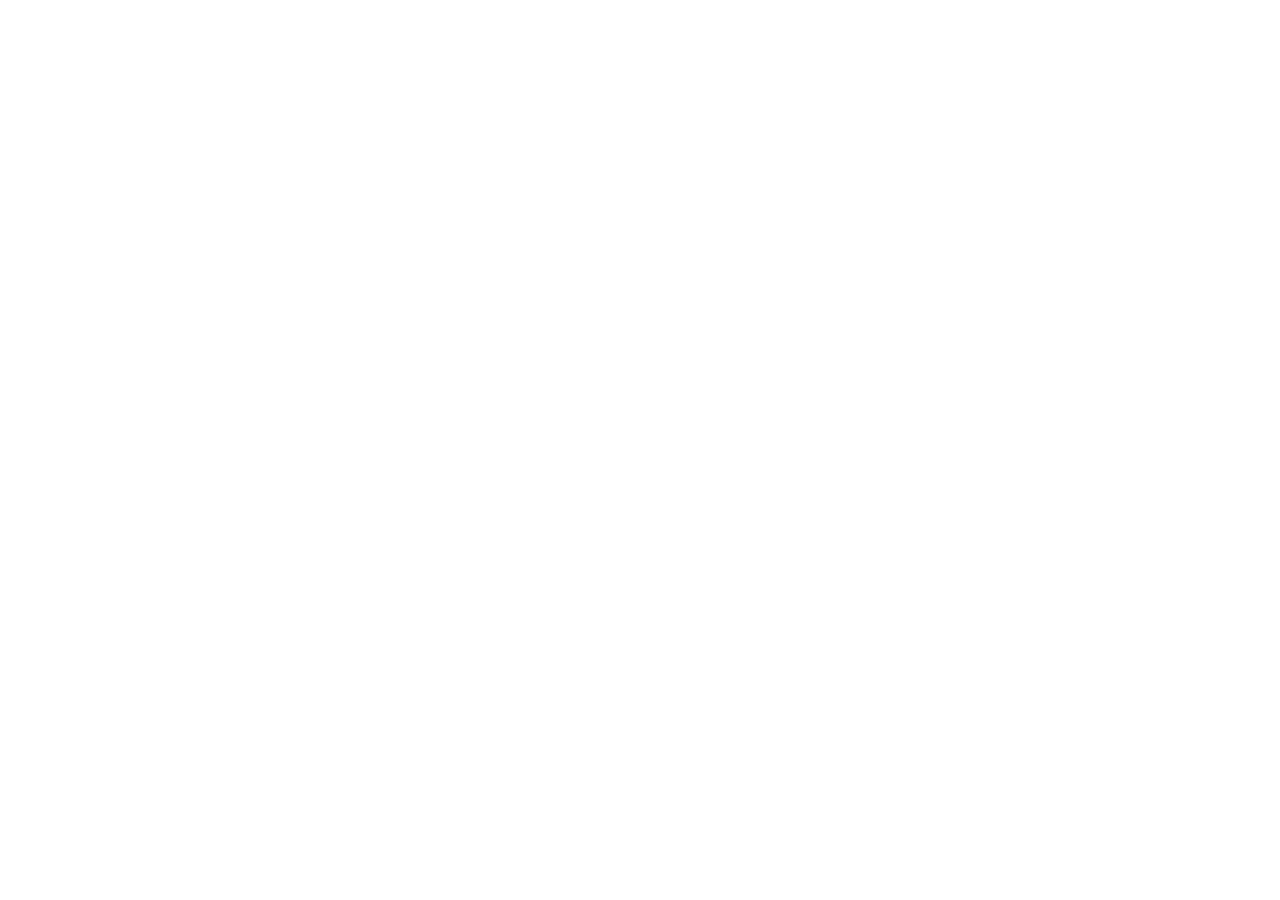
==== src/bot.html @ 5332c852 "creating experimental changes to bot websites" ====
<html>
    <head>
        <title id="bot_name"></title>
    </head>
    <body>

        <p id="bot_name"></p>

        <p id="des"></p>
        <script>
            function getQueryParam(param) {
                const urlParams = new URLSearchParams(window.location.search);
                return urlParams.get(param);
            }
            fetch(`/sec/${getQueryParam("bot")}.json`).then(response => response.json()).then(
                data => {
                    const name = data.name;
                    const descrition = data.descrition;
                    const imageUrl = data.image;
                    document.querySelector("#bot_name").innerHTML = name;
                    document.querySelector("#image").src = imageUrl;
                    document.querySelector("#des").innerHTML = descrition;

                }
            );
            </script>
    </body>
    </html>
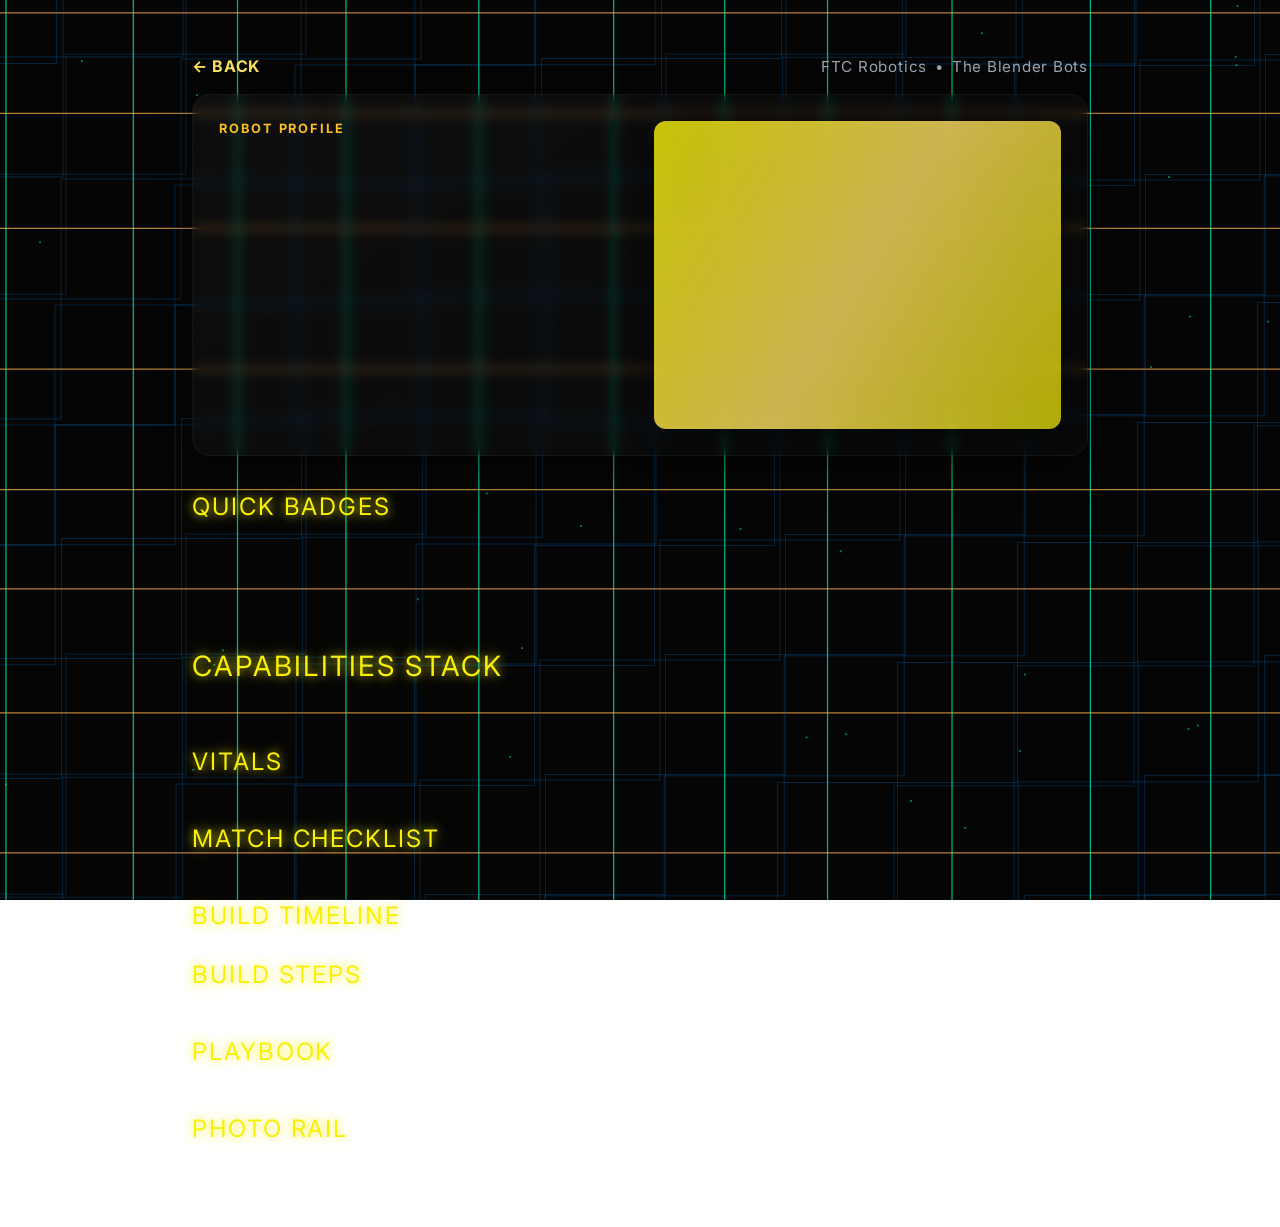
==== commit 616fba66: "updated bot.html page" ====
--- a/src/bot.html
+++ b/src/bot.html
@@ -1,28 +1,677 @@
-<html>
-    <head>
-        <title id="bot_name"></title>
-    </head>
-    <body>
-
-        <p id="bot_name"></p>
-
-        <p id="des"></p>
-        <script>
-            function getQueryParam(param) {
-                const urlParams = new URLSearchParams(window.location.search);
-                return urlParams.get(param);
-            }
-            fetch(`/sec/${getQueryParam("bot")}.json`).then(response => response.json()).then(
-                data => {
-                    const name = data.name;
-                    const descrition = data.descrition;
-                    const imageUrl = data.image;
-                    document.querySelector("#bot_name").innerHTML = name;
-                    document.querySelector("#image").src = imageUrl;
-                    document.querySelector("#des").innerHTML = descrition;
-
-                }
-            );
-            </script>
-    </body>
-    </html>+<!DOCTYPE html>
+<html lang="en">
+<head>
+    <meta charset="UTF-8">
+    <meta name="viewport" content="width=device-width, initial-scale=1.0">
+    <title>Robot | Blender Bots</title>
+    <link rel="preconnect" href="https://fonts.googleapis.com">
+    <link rel="preconnect" href="https://fonts.gstatic.com" crossorigin>
+    <link href="https://fonts.googleapis.com/css2?family=Inter:wght@400;600;800&display=swap" rel="stylesheet">
+    <link rel="stylesheet" href="bot.css">
+</head>
+<body>
+    <canvas id="prism"></canvas>
+    <div class="page">
+        <header class="page-header">
+            <a class="back" href="../index.html">&larr; Back</a>
+            <div class="crumbs">
+                <span class="crumb-label">FTC Robotics</span>
+                <span class="crumb-divider">&bull;</span>
+                <span class="crumb-team">The Blender Bots</span>
+            </div>
+        </header>
+
+        <main class="bot-layout">
+            <section class="bot-text">
+                <p class="label">Robot Profile</p>
+                <h1 class="ascii-text bot-title glitch decrypt animated-content" data-text="" data-speed="40" data-max="12" data-delay="140" id="botName"></h1>
+                <p class="description animated-content" id="des"></p>
+                <p class="variant-text animated-content" id="variantText"></p>
+                <p class="notes animated-content" id="notes"></p>
+            </section>
+
+            <div class="bot-media">
+                <div class="glow-frame">
+                    <img id="image" alt="Robot image" class="animated-content">
+                </div>
+            </div>
+        </main>
+
+        <section class="badge-section">
+            <div class="section-heading ascii-text glitch-hover" data-text="Quick Badges">Quick Badges</div>
+            <div class="badge-row" id="badgeRow"></div>
+        </section>
+
+        <section class="stats-section">
+            <div class="stats-title ascii-text animated-content glitch-hover" data-text="Quick Specs">Quick Specs</div>
+            <div class="stats-grid" id="statsGrid"></div>
+        </section>
+
+        <section class="stack-section">
+            <div class="stack-title ascii-text glitch-hover" data-text="Capabilities Stack">Capabilities Stack</div>
+            <div class="stack" id="stackCards"></div>
+        </section>
+
+        <section class="telemetry-section">
+            <div class="section-heading ascii-text glitch-hover" data-text="Vitals">Vitals</div>
+            <div class="telemetry-grid" id="telemetryGrid"></div>
+        </section>
+
+        <section class="checklist-section">
+            <div class="section-heading ascii-text glitch-hover" data-text="Match Checklist">Match Checklist</div>
+            <div class="checklist" id="checklist"></div>
+        </section>
+
+        <section class="timeline-section">
+            <div class="section-heading ascii-text glitch-hover" data-text="Build Timeline">Build Timeline</div>
+            <div class="timeline" id="timeline"></div>
+        </section>
+
+        <section class="stepper-section">
+            <div class="section-heading ascii-text glitch-hover" data-text="Build Steps">Build Steps</div>
+            <div class="stepper" id="stepper"></div>
+        </section>
+
+        <section class="plays-section">
+            <div class="section-heading ascii-text glitch-hover" data-text="Playbook">Playbook</div>
+            <div class="play-grid" id="playbook"></div>
+        </section>
+
+        <section class="gallery-section">
+            <div class="section-heading ascii-text glitch-hover" data-text="Photo Rail">Photo Rail</div>
+            <div class="gallery-grid" id="galleryGrid"></div>
+        </section>
+    </div>
+
+    <div class="photo-modal" id="photoModal" aria-hidden="true">
+        <div class="photo-modal-backdrop" id="photoModalBackdrop"></div>
+        <div class="photo-modal-content">
+            <button class="photo-close" id="photoClose" aria-label="Close">&times;</button>
+            <img id="photoModalImg" alt="Expanded gallery image">
+            <div class="photo-caption" id="photoModalCaption"></div>
+            <button class="photo-nav prev" id="photoPrev" aria-label="Previous">&#10094;</button>
+            <button class="photo-nav next" id="photoNext" aria-label="Next">&#10095;</button>
+        </div>
+    </div>
+
+    <script>
+        (function () {
+            const decryptChars = "ABCDEFGHIJKLMNOPQRSTUVWXYZabcdefghijklmnopqrstuvwxyz!@#$%^&*()_+";
+            const decryptState = new WeakMap();
+
+            function setupDecrypt(el, options = {}) {
+                if (!el) return;
+                const state = decryptState.get(el) || {};
+                state.speed = parseInt(el.dataset.speed, 10) || options.speed || 50;
+                state.max = parseInt(el.dataset.max, 10) || options.max || 10;
+                state.text = (options.text || el.dataset.text || el.textContent || '').trim();
+                state.delay = Number.isFinite(parseInt(el.dataset.delay, 10)) ? parseInt(el.dataset.delay, 10) : options.delay;
+                clearInterval(state.interval);
+                decryptState.set(el, state);
+
+                const randomize = (revealCount) => state.text
+                    .split("")
+                    .map((char, i) => {
+                        if (char === " ") return " ";
+                        if (i < revealCount) return state.text[i];
+                        return decryptChars[Math.floor(Math.random() * decryptChars.length)];
+                    }).join("");
+
+                const start = () => {
+                    clearInterval(state.interval);
+                    let iteration = 0;
+                    state.interval = setInterval(() => {
+                        el.textContent = randomize(iteration);
+                        iteration += state.text.length / state.max;
+                        if (iteration >= state.text.length) {
+                            clearInterval(state.interval);
+                            el.textContent = state.text;
+                        }
+                    }, state.speed);
+                };
+
+                const reset = () => {
+                    clearInterval(state.interval);
+                    el.textContent = state.text;
+                };
+
+                if (!state.bound) {
+                    el.addEventListener("mouseenter", start);
+                    el.addEventListener("mouseleave", reset);
+                    state.bound = true;
+                }
+
+                const delay = Number.isFinite(state.delay) ? state.delay : (options.index ?? 0) * 120;
+                setTimeout(start, Math.max(0, delay || 0));
+            }
+
+            // Prism canvas background
+            const prismCanvas = document.getElementById('prism');
+            const prismCtx = prismCanvas.getContext('2d');
+            let prismW, prismH, prismT = 0;
+
+            function resizePrism() {
+                prismW = prismCanvas.width = window.innerWidth;
+                prismH = prismCanvas.height = window.innerHeight;
+            }
+            window.addEventListener('resize', resizePrism);
+            resizePrism();
+
+            function drawPrism() {
+                prismT += 0.01;
+                const styles = getComputedStyle(document.body);
+                const tone1 = styles.getPropertyValue('--bg-tone1').trim() || '#00ffc8';
+                const tone2 = styles.getPropertyValue('--bg-tone2').trim() || '#ffb450';
+                const tone3 = styles.getPropertyValue('--bg-tone3').trim() || '#008cff';
+                const base = styles.getPropertyValue('--bg-base').trim() || '#050505';
+
+                prismCtx.clearRect(0, 0, prismW, prismH);
+                const grad = prismCtx.createLinearGradient(0, 0, prismW, prismH);
+                grad.addColorStop(0, base);
+                grad.addColorStop(1, '#050505');
+                prismCtx.fillStyle = grad;
+                prismCtx.fillRect(0, 0, prismW, prismH);
+
+                const gridSize = 120;
+                prismCtx.lineWidth = 1.25;
+                prismCtx.globalAlpha = 0.7;
+
+                const drawLines = (color, fn) => {
+                    prismCtx.strokeStyle = color;
+                    for (let i = -gridSize; i < (fn === 'v' ? prismW : prismH) + gridSize; i += gridSize) {
+                        const wobble = fn === 'v'
+                            ? Math.sin(prismT * 0.8 + i * 0.012) * 14
+                            : Math.cos(prismT * 0.7 + i * 0.014) * 14;
+                        prismCtx.beginPath();
+                        if (fn === 'v') {
+                            prismCtx.moveTo(i + wobble, 0);
+                            prismCtx.lineTo(i + wobble, prismH);
+                        } else {
+                            prismCtx.moveTo(0, i + wobble);
+                            prismCtx.lineTo(prismW, i + wobble);
+                        }
+                        prismCtx.stroke();
+                    }
+                };
+
+                drawLines(tone1, 'v');
+                drawLines(tone2, 'h');
+
+                prismCtx.globalAlpha = 0.28;
+                prismCtx.strokeStyle = tone3;
+                prismCtx.lineWidth = 0.8;
+                for (let x = -gridSize / 2; x < prismW + gridSize; x += gridSize) {
+                    for (let y = -gridSize / 2; y < prismH + gridSize; y += gridSize) {
+                        const jitter = Math.sin(prismT + (x + y) * 0.01) * 6;
+                        prismCtx.strokeRect(x + jitter, y - jitter, gridSize, gridSize);
+                    }
+                }
+
+                prismCtx.globalAlpha = 0.5;
+                prismCtx.fillStyle = tone1;
+                for (let i = 0; i < 40; i++) {
+                    const px = Math.random() * prismW;
+                    const py = Math.random() * prismH;
+                    prismCtx.fillRect(px, py, 1.8, 1.8);
+                }
+                prismCtx.globalAlpha = 1;
+
+                requestAnimationFrame(drawPrism);
+            }
+            drawPrism();
+
+            const fallbackImage = 'https://images.unsplash.com/photo-1520607162513-77705c0f0d4a?auto=format&fit=crop&q=80&w=1200';
+            const params = new URLSearchParams(window.location.search);
+            const botKey = params.get('bot');
+            const nameEl = document.getElementById('botName');
+            const descEl = document.getElementById('des');
+            const imageEl = document.getElementById('image');
+            const variantEl = document.getElementById('variantText');
+            const stackEl = document.getElementById('stackCards');
+            const statsEl = document.getElementById('statsGrid');
+            const notesEl = document.getElementById('notes');
+            const badgesEl = document.getElementById('badgeRow');
+            const telemetryEl = document.getElementById('telemetryGrid');
+            const checklistEl = document.getElementById('checklist');
+            const timelineEl = document.getElementById('timeline');
+            const stepperEl = document.getElementById('stepper');
+            const playsEl = document.getElementById('playbook');
+            const galleryEl = document.getElementById('galleryGrid');
+            const body = document.body;
+            const defaultFeatures = {
+                badges: true,
+                stats: true,
+                stack: true,
+                telemetry: true,
+                checklist: true,
+                timeline: true,
+                stepper: true,
+                plays: true,
+                gallery: true
+            };
+
+            setupDecrypt(nameEl, { index: 0 });
+            document.querySelectorAll('.decrypt').forEach((el, idx) => {
+                if (el === nameEl) return;
+                setupDecrypt(el, { index: idx + 1 });
+            });
+
+            const observer = new IntersectionObserver((entries) => {
+                entries.forEach((entry) => {
+                    if (entry.isIntersecting) entry.target.classList.add('visible');
+                });
+            }, { threshold: 0.35 });
+
+            if (!botKey) {
+                nameEl.textContent = 'Robot not found';
+                descEl.textContent = 'Add ?bot=NAME to the URL so we know which profile to load.';
+                imageEl.src = fallbackImage;
+                return;
+            }
+
+            applyTheme(botKey);
+
+            const dataSources = [
+                `${botKey}.json`,
+                `https://blenderbots12492.github.io/website/src/${botKey}.json`
+            ];
+
+            const fallbackData = {
+                badges: [],
+                telemetry: [],
+                checklist: [],
+                timeline: [],
+                stepper: { current: 0, steps: [] },
+                plays: [],
+                gallery: [],
+                features: { ...defaultFeatures }
+            };
+
+            loadProfile(0);
+
+            function loadProfile(index) {
+                const rawSource = dataSources[index];
+                const source = `${rawSource}${rawSource.includes('?') ? '&' : '?'}v=${Date.now()}`;
+                fetch(source, { cache: 'no-store' })
+                    .then((resp) => {
+                        if (!resp.ok) throw new Error(`No profile found at ${source}`);
+                        return resp.json();
+                    })
+                    .then(renderProfile)
+                    .catch((err) => {
+                        console.warn(err);
+                        if (index + 1 < dataSources.length) {
+                            loadProfile(index + 1);
+                            return;
+                        }
+                        handleFailure(err);
+                    });
+            }
+
+            function renderProfile(data) {
+                const features = { ...defaultFeatures, ...(data.features || {}) };
+                const botName = data.name || botKey.replace(/_/g, ' ');
+                const heroTitle = data.heroTitle || botName;
+                applyTheme(botKey, data.theme, data.glitch, data.background);
+                document.title = `${botName} | Blender Bots`;
+                nameEl.textContent = heroTitle;
+                nameEl.setAttribute('data-text', heroTitle);
+                setupDecrypt(nameEl, { text: heroTitle, index: 0 });
+                descEl.textContent = data.description || '';
+                notesEl.textContent = data.notes || '';
+                notesEl.style.display = data.notes ? 'block' : 'none';
+                setImage(data.image || fallbackImage);
+                startVariants(data.variants || []);
+                renderBadges(features.badges, data.badges || []);
+                renderStats(features.stats, data.stats || []);
+                renderStack(features.stack, data.stack || []);
+                renderTelemetry(features.telemetry, data.telemetry || []);
+                renderChecklist(features.checklist, data.checklist || []);
+                renderTimeline(features.timeline, data.timeline || []);
+                renderStepper(features.stepper, data.stepper || fallbackData.stepper);
+                renderPlays(features.plays, data.plays || []);
+                renderGallery(features.gallery, data.gallery || []);
+            }
+
+            function handleFailure(err) {
+                console.error(err);
+                nameEl.textContent = 'Profile unavailable';
+                nameEl.setAttribute('data-text', 'Profile unavailable');
+                setupDecrypt(nameEl, { text: 'Profile unavailable', index: 0 });
+                descEl.textContent = '';
+                setImage(fallbackImage);
+                startVariants([]);
+                renderBadges(true, []);
+                renderStats(true, []);
+                renderStack(true, []);
+                renderTelemetry(true, []);
+                renderChecklist(true, []);
+                renderTimeline(true, []);
+                renderStepper(true, fallbackData.stepper);
+                renderPlays(true, []);
+                renderGallery(true, []);
+            }
+
+            function setImage(src) {
+                imageEl.src = src;
+                imageEl.onload = () => imageEl.classList.add('loaded');
+                imageEl.onerror = () => {
+                    if (src !== fallbackImage) {
+                        setImage(fallbackImage);
+                    }
+                };
+            }
+
+            function startVariants(list) {
+                if (!list || !list.length) return;
+                let index = 0;
+                variantEl.textContent = list[0];
+                setInterval(() => {
+                    index = (index + 1) % list.length;
+                    variantEl.textContent = list[index];
+                    variantEl.classList.remove('pulse-text');
+                    void variantEl.offsetWidth;
+                    variantEl.classList.add('pulse-text');
+                }, 2600);
+            }
+
+            function renderStack(enabled, items) {
+                stackEl.innerHTML = '';
+                const section = stackEl.closest('.stack-section');
+                if (!enabled || !items.length) {
+                    section.style.display = 'none';
+                    return;
+                }
+                section.style.display = 'block';
+                items.forEach((item, idx) => {
+                    const card = document.createElement('article');
+                    card.className = 'stack-card animated-content';
+                    card.innerHTML = `<h3 class="glitch-hover" data-text="${item.title || 'Capability'}">${item.title || 'Capability'}</h3><p>${item.body || ''}</p>`;
+                    card.style.top = `${24 + idx * 24}px`;
+                    card.style.setProperty('--delay', `${120 * idx}ms`);
+                    stackEl.appendChild(card);
+                    observer.observe(card);
+                });
+            }
+
+            function renderStats(enabled, items) {
+                statsEl.innerHTML = '';
+                const section = statsEl.closest('.stats-section');
+                if (!enabled || !items.length) {
+                    section.style.display = 'none';
+                    return;
+                }
+                section.style.display = 'block';
+                items.forEach((item, idx) => {
+                    const stat = document.createElement('div');
+                    stat.className = 'stat animated-content';
+                    stat.style.setProperty('--delay', `${80 * idx}ms`);
+                    stat.innerHTML = `<span class="stat-label glitch-hover" data-text="${item.label || 'Spec'}">${item.label || 'Spec'}</span><span class="stat-value">${item.value || ''}</span>`;
+                    statsEl.appendChild(stat);
+                    observer.observe(stat);
+                });
+            }
+
+            function renderBadges(enabled, items) {
+                badgesEl.innerHTML = '';
+                const section = badgesEl.closest('.badge-section');
+                if (!enabled || !items.length) {
+                    section.style.display = 'none';
+                    return;
+                }
+                section.style.display = 'block';
+                items.forEach((text, idx) => {
+                    const pill = document.createElement('span');
+                    pill.className = 'badge-chip animated-content';
+                    pill.textContent = text;
+                    pill.style.setProperty('--delay', `${60 * idx}ms`);
+                    badgesEl.appendChild(pill);
+                    observer.observe(pill);
+                });
+            }
+
+            function renderTelemetry(enabled, items) {
+                telemetryEl.innerHTML = '';
+                const section = telemetryEl.closest('.telemetry-section');
+                if (!enabled || !items.length) {
+                    section.style.display = 'none';
+                    return;
+                }
+                section.style.display = 'grid';
+                items.forEach((item, idx) => {
+                    const fill = Math.min(100, Math.max(0, item.fill ?? 65));
+                    const card = document.createElement('div');
+                    card.className = 'telemetry-card animated-content';
+                    card.style.setProperty('--delay', `${70 * idx}ms`);
+                    card.innerHTML = `
+                        <div class="telemetry-label">${item.label || 'Metric'}</div>
+                        <div class="telemetry-value">${item.value || ''}</div>
+                        <div class="telemetry-bar"><span style="width:${fill}%"></span></div>
+                    `;
+                    telemetryEl.appendChild(card);
+                    observer.observe(card);
+                });
+            }
+
+            function renderChecklist(enabled, items) {
+                checklistEl.innerHTML = '';
+                const section = checklistEl.closest('.checklist-section');
+                if (!enabled || !items.length) {
+                    section.style.display = 'none';
+                    return;
+                }
+                section.style.display = 'grid';
+                items.forEach((item, idx) => {
+                    const card = document.createElement('div');
+                    card.className = `check-card animated-content status-${item.status || 'todo'}`;
+                    card.style.setProperty('--delay', `${60 * idx}ms`);
+                    card.innerHTML = `
+                        <div class="check-status"></div>
+                        <div class="check-text">${item.item || ''}</div>
+                        <div class="check-tag">${(item.status || 'todo').toUpperCase()}</div>
+                    `;
+                    checklistEl.appendChild(card);
+                    observer.observe(card);
+                });
+            }
+
+            function renderTimeline(enabled, items) {
+                timelineEl.innerHTML = '';
+                const section = timelineEl.closest('.timeline-section');
+                if (!enabled || !items.length) {
+                    section.style.display = 'none';
+                    return;
+                }
+                section.style.display = 'block';
+                items.forEach((item, idx) => {
+                    const row = document.createElement('div');
+                    row.className = 'timeline-item animated-content';
+                    row.style.setProperty('--delay', `${90 * idx}ms`);
+                    row.innerHTML = `
+                        <div class="timeline-dot"></div>
+                        <div class="timeline-meta">
+                            <span class="timeline-year">${item.year || ''}</span>
+                            <h4>${item.title || ''}</h4>
+                            <p>${item.detail || ''}</p>
+                        </div>
+                    `;
+                    timelineEl.appendChild(row);
+                    observer.observe(row);
+                });
+            }
+
+            function renderPlays(enabled, items) {
+                playsEl.innerHTML = '';
+                const section = playsEl.closest('.plays-section');
+                if (!enabled || !items.length) {
+                    section.style.display = 'none';
+                    return;
+                }
+                section.style.display = 'grid';
+                items.forEach((item, idx) => {
+                    const card = document.createElement('article');
+                    card.className = 'play-card animated-content';
+                    card.style.setProperty('--delay', `${70 * idx}ms`);
+                    card.innerHTML = `
+                        <div class="play-top">
+                            <span class="play-time">${item.time || ''}</span>
+                            <span class="play-title glitch-hover" data-text="${item.title || 'Play'}">${item.title || 'Play'}</span>
+                        </div>
+                        <p>${item.detail || ''}</p>
+                    `;
+                    playsEl.appendChild(card);
+                    observer.observe(card);
+                });
+            }
+
+            function renderGallery(enabled, items) {
+                galleryEl.innerHTML = '';
+                const section = galleryEl.closest('.gallery-section');
+                if (!enabled || !items.length) {
+                    section.style.display = 'none';
+                    return;
+                }
+                section.style.display = 'grid';
+                galleryItems = items.map((item, idx) => {
+                    const figure = document.createElement('figure');
+                    figure.className = 'gallery-item animated-content';
+                    figure.style.setProperty('--delay', `${60 * idx}ms`);
+                    const img = document.createElement('img');
+                    img.src = item.src || fallbackImage;
+                    img.alt = item.alt || 'Gallery image';
+                    const caption = document.createElement('figcaption');
+                    caption.textContent = item.alt || 'Gallery image';
+                    figure.appendChild(img);
+                    figure.appendChild(caption);
+                    figure.addEventListener('click', () => openPhotoModal(idx));
+                    galleryEl.appendChild(figure);
+                    observer.observe(figure);
+                    return { src: img.src, alt: caption.textContent };
+                });
+            }
+
+            let galleryItems = [];
+            let currentPhoto = 0;
+
+            function openPhotoModal(index) {
+                if (!galleryItems.length) return;
+                currentPhoto = Math.max(0, Math.min(index, galleryItems.length - 1));
+                updatePhotoModal();
+                photoModal.classList.add('open');
+                photoModal.setAttribute('aria-hidden', 'false');
+                document.body.classList.add('no-scroll');
+            }
+
+            function closePhotoModal() {
+                photoModal.classList.remove('open');
+                photoModal.setAttribute('aria-hidden', 'true');
+                document.body.classList.remove('no-scroll');
+            }
+
+            function updatePhotoModal() {
+                const item = galleryItems[currentPhoto];
+                photoModalImg.src = item.src;
+                photoModalImg.alt = item.alt || 'Gallery image';
+                photoModalCaption.textContent = item.alt || '';
+            }
+
+            function nextPhoto(delta = 1) {
+                if (!galleryItems.length) return;
+                currentPhoto = (currentPhoto + delta + galleryItems.length) % galleryItems.length;
+                updatePhotoModal();
+            }
+
+            function renderStepper(enabled, stepper) {
+                stepperEl.innerHTML = '';
+                const section = stepperEl.closest('.stepper-section');
+                if (!enabled || !stepper || !stepper.steps || !stepper.steps.length) {
+                    section.style.display = 'none';
+                    return;
+                }
+                section.style.display = 'block';
+                const current = Math.max(0, Math.min(stepper.current ?? 0, stepper.steps.length - 1));
+                stepper.steps.forEach((step, idx) => {
+                    const node = document.createElement('div');
+                    const status = idx < current ? 'done' : idx === current ? 'current' : 'todo';
+                    node.className = `stepper-node animated-content status-${status}`;
+                    node.style.setProperty('--delay', `${70 * idx}ms`);
+                    node.innerHTML = `
+                        <div class="stepper-dot"></div>
+                        <div class="stepper-meta">
+                            <div class="stepper-title">${step.title || 'Step'}</div>
+                            <div class="stepper-desc">${step.detail || ''}</div>
+                        </div>
+                    `;
+                    stepperEl.appendChild(node);
+                    observer.observe(node);
+                });
+            }
+
+            function applyTheme(key, themeData, glitchData, backgroundData) {
+                const bgDefaults = {
+                    colors: {
+                        tone1: '#00ffc8',
+                        tone2: '#ffb450',
+                        tone3: '#008cff',
+                        base: '#050505'
+                    }
+                };
+                const palettes = {
+                    AIM: { hue: '24deg', primary: '#f8f005', accent: '#fcd34d', magenta: '#facc15' },
+                    BUMBLE_BEE: { hue: '55deg', primary: '#fef08a', accent: '#fbbf24', magenta: '#f59e0b' },
+                    strugie: { hue: '90deg', primary: '#9ef49d', accent: '#c4ff9c', magenta: '#98fb98' }
+                };
+                const palette = themeData || palettes[key] || { hue: '45deg', primary: '#f8f005', accent: '#f6e05e', magenta: '#fbbf24' };
+                body.style.setProperty('--prism-hue', palette.hue);
+                body.style.setProperty('--neon-yellow', palette.primary);
+                body.style.setProperty('--neon-cyan', palette.accent);
+                body.style.setProperty('--neon-magenta', palette.magenta);
+                body.style.setProperty('--neon-pink', palette.primary);
+                const glitch = glitchData || {};
+                const glitchPrimary = glitch.primary || palette.accent;
+                const glitchSecondary = glitch.secondary || palette.primary;
+                body.style.setProperty('--glitch-primary', glitchPrimary);
+                body.style.setProperty('--glitch-secondary', glitchSecondary);
+                const glitchEnabled = glitch.enabled !== false;
+                if (!glitchEnabled) {
+                    nameEl.classList.remove('glitch');
+                } else {
+                    nameEl.classList.add('glitch');
+                }
+                const colorCfg = (typeof backgroundData === 'object' && backgroundData !== null && backgroundData.colors) || bgDefaults.colors;
+                body.style.setProperty('--bg-tone1', colorCfg.tone1 || bgDefaults.colors.tone1);
+                body.style.setProperty('--bg-tone2', colorCfg.tone2 || bgDefaults.colors.tone2);
+                body.style.setProperty('--bg-tone3', colorCfg.tone3 || bgDefaults.colors.tone3);
+                body.style.setProperty('--bg-base',  colorCfg.base  || bgDefaults.colors.base);
+                body.style.background = 'transparent';
+            }
+
+            document.querySelectorAll('.animated-content').forEach((el, idx) => {
+                el.style.setProperty('--delay', `${80 * idx}ms`);
+                observer.observe(el);
+            });
+
+            // Photo modal wiring
+            const photoModal = document.getElementById('photoModal');
+            const photoModalImg = document.getElementById('photoModalImg');
+            const photoModalCaption = document.getElementById('photoModalCaption');
+            const photoClose = document.getElementById('photoClose');
+            const photoPrev = document.getElementById('photoPrev');
+            const photoNext = document.getElementById('photoNext');
+            const photoModalBackdrop = document.getElementById('photoModalBackdrop');
+
+            photoClose.addEventListener('click', closePhotoModal);
+            photoPrev.addEventListener('click', () => nextPhoto(-1));
+            photoNext.addEventListener('click', () => nextPhoto(1));
+            photoModalBackdrop.addEventListener('click', closePhotoModal);
+            document.addEventListener('keydown', (e) => {
+                if (photoModal.classList.contains('open')) {
+                    if (e.key === 'Escape') closePhotoModal();
+                    if (e.key === 'ArrowLeft') nextPhoto(-1);
+                    if (e.key === 'ArrowRight') nextPhoto(1);
+                }
+            });
+        })();
+    </script>
+</body>
+</html>
--- a/src/bot.css
+++ b/src/bot.css
@@ -0,0 +1,970 @@
+@import url('https://fonts.googleapis.com/css2?family=Inter:wght@400;600;800&display=swap');
+
+:root {
+  --neon-pink: #f8f005;
+  --neon-cyan: #f6e05e;
+  --neon-yellow: #f8f005;
+  --bg-black: #0a0a0a;
+  --neon-magenta: #fbbf24;
+  --prism-hue: 45deg;
+  --glitch-primary: #f6e05e;
+  --glitch-secondary: #f8f005;
+  --bg-tone1: #00ffc8;
+  --bg-tone2: #ffb450;
+  --bg-tone3: #008cff;
+  --bg-base: #050505;
+  --card-bg: rgba(255, 255, 255, 0.05);
+  --card-border: rgba(255, 255, 255, 0.12);
+  --card-shadow: 0 10px 22px rgba(0, 0, 0, 0.32);
+  --chip-bg: rgba(255, 255, 255, 0.08);
+  --chip-border: rgba(255, 255, 255, 0.16);
+}
+
+* {
+  box-sizing: border-box;
+}
+
+body {
+  color: #e5e7eb;
+  font-family: 'Inter', sans-serif;
+  margin: 0;
+  min-height: 100vh;
+  display: flex;
+  justify-content: center;
+  align-items: flex-start;
+  padding: 24px 0 40px;
+  overflow-x: hidden;
+  overflow-y: auto;
+  position: relative;
+  background: transparent;
+  scrollbar-width: none;
+}
+
+#prism {
+  position: fixed;
+  top: 0;
+  left: 0;
+  width: 100%;
+  height: 100%;
+  z-index: -1;
+}
+
+body::-webkit-scrollbar {
+  display: none;
+}
+
+#prism {
+  position: fixed;
+  top: 0;
+  left: 0;
+  width: 100%;
+  height: 100%;
+  z-index: -1;
+}
+
+body::before {
+  content: none;
+}
+
+.page {
+  position: relative;
+  z-index: 1;
+  width: min(960px, 94vw);
+  padding: clamp(18px, 3vw, 32px);
+  transition: transform 0.4s ease;
+  min-height: 100vh;
+}
+
+.stepper-section {
+  margin-top: 18px;
+}
+
+.stepper {
+  display: grid;
+  grid-template-columns: repeat(auto-fit, minmax(240px, 1fr));
+  gap: 12px;
+}
+
+.stepper-node {
+  position: relative;
+  padding: 12px 12px 12px 46px;
+  border-radius: 12px;
+  background: linear-gradient(150deg, rgba(255,255,255,0.04), rgba(255,255,255,0.02));
+  border: 1px solid rgba(255,255,255,0.12);
+  box-shadow: 0 10px 24px rgba(0,0,0,0.28);
+  min-height: 60px;
+}
+
+.stepper-dot {
+  position: absolute;
+  top: 16px;
+  left: 14px;
+  width: 14px;
+  height: 14px;
+  border-radius: 50%;
+  background: var(--bg-tone1);
+  box-shadow: 0 0 12px color-mix(in srgb, var(--bg-tone1) 50%, transparent);
+}
+
+.stepper-node.status-current .stepper-dot {
+  background: var(--bg-tone2);
+  box-shadow: 0 0 14px color-mix(in srgb, var(--bg-tone2) 60%, transparent);
+}
+
+.stepper-node.status-done .stepper-dot {
+  background: var(--neon-cyan);
+  box-shadow: 0 0 14px color-mix(in srgb, var(--neon-cyan) 60%, transparent);
+}
+
+.stepper-meta {
+  display: flex;
+  flex-direction: column;
+  gap: 4px;
+}
+
+.stepper-title {
+  color: #fefce8;
+  font-weight: 700;
+  letter-spacing: 0.04em;
+}
+
+.stepper-desc {
+  color: #d1d5db;
+  font-size: 0.95rem;
+  line-height: 1.45;
+}
+
+.page-header {
+  display: flex;
+  justify-content: space-between;
+  align-items: center;
+  gap: 12px;
+  margin-bottom: 18px;
+}
+
+.back {
+  color: var(--neon-cyan);
+  text-decoration: none;
+  font-weight: 700;
+  letter-spacing: 0.04em;
+  text-transform: uppercase;
+}
+
+.back:hover {
+  color: var(--neon-yellow);
+}
+
+.crumbs {
+  display: flex;
+  align-items: center;
+  gap: 8px;
+  color: #9ca3af;
+  font-size: 0.95rem;
+  letter-spacing: 0.05em;
+}
+
+.bot-layout {
+  display: grid;
+  grid-template-columns: minmax(300px, 1fr) minmax(360px, 1fr);
+  gap: clamp(18px, 3vw, 28px);
+  padding: clamp(16px, 3vw, 26px);
+  border: 1px solid rgba(255, 255, 255, 0.04);
+  border-radius: 18px;
+  background: linear-gradient(150deg, rgba(255, 255, 255, 0.04), rgba(255, 255, 255, 0.02));
+  box-shadow: 0 12px 36px rgba(0, 0, 0, 0.38);
+  backdrop-filter: blur(6px) saturate(120%);
+}
+
+.label {
+  color: var(--neon-magenta);
+  text-transform: uppercase;
+  letter-spacing: 0.15em;
+  font-weight: 700;
+  font-size: 0.8rem;
+  margin: 0 0 6px;
+}
+
+.ascii-text {
+  font-family: 'Inter', sans-serif;
+  letter-spacing: 0.08em;
+  text-transform: uppercase;
+  color: var(--neon-yellow);
+  text-shadow: 0 0 10px rgba(248, 240, 5, 0.7), 0 0 18px rgba(248, 240, 5, 0.4);
+}
+
+.decrypt {
+  position: relative;
+  color: var(--neon-yellow);
+  background: linear-gradient(120deg, var(--neon-magenta), var(--neon-yellow), var(--neon-cyan));
+  background-size: 220% 220%;
+  background-clip: text;
+  -webkit-background-clip: text;
+  -webkit-text-fill-color: transparent;
+  animation: decryptGradient 7s ease-in-out infinite;
+  text-shadow: 0 0 14px color-mix(in srgb, var(--neon-yellow) 54%, transparent);
+}
+
+@keyframes decryptGradient {
+  0% { background-position: 0% 50%; }
+  50% { background-position: 100% 50%; }
+  100% { background-position: 0% 50%; }
+}
+
+.glitch {
+  position: relative;
+  display: inline-block;
+}
+
+.glitch::before,
+.glitch::after {
+  content: attr(data-text);
+  position: absolute;
+  top: 0;
+  left: 0;
+  width: 100%;
+  height: 100%;
+  background: transparent;
+  pointer-events: none;
+  opacity: 0;
+  transition: opacity 0.2s ease;
+}
+
+.bot-title.glitch::before,
+.bot-title.glitch::after {
+  opacity: 1;
+}
+
+.bot-title.glitch::before {
+  left: 2px;
+  text-shadow: -3px 0 var(--glitch-primary);
+  clip-path: inset(44% 0 43% 0);
+  animation: glitch-anim 2s infinite linear alternate-reverse;
+}
+
+.bot-title.glitch::after {
+  --slice-0: inset(50% 50% 50% 50%);
+  --slice-1: inset(80% -6px 0 0);
+  --slice-2: inset(50% -6px 30% 0);
+  --slice-3: inset(10% -6px 85% 0);
+  --slice-4: inset(40% -6px 43% 0);
+  --slice-5: inset(80% -6px 5% 0);
+  background-color: transparent;
+  text-shadow: -3px -3px 0px var(--glitch-secondary), 3px 3px 0px var(--glitch-primary);
+  clip-path: var(--slice-0);
+  animation: 1s glitch steps(2, end) infinite;
+  left: 0;
+}
+
+.glitch-hover {
+  position: relative;
+  display: inline-block;
+}
+
+.glitch-hover::before,
+.glitch-hover::after {
+  content: attr(data-text);
+  position: absolute;
+  top: 0;
+  left: 0;
+  width: 100%;
+  height: 100%;
+  background: transparent;
+  pointer-events: none;
+  opacity: 0;
+}
+
+.glitch-hover:hover::before,
+.glitch-hover:hover::after {
+  opacity: 1;
+}
+
+.glitch-hover::before {
+  left: 2px;
+  text-shadow: -3px 0 var(--glitch-primary);
+  clip-path: inset(44% 0 43% 0);
+  animation: glitch-anim 2s infinite linear alternate-reverse;
+}
+
+.glitch-hover::after {
+  --slice-0: inset(50% 50% 50% 50%);
+  --slice-1: inset(80% -6px 0 0);
+  --slice-2: inset(50% -6px 30% 0);
+  --slice-3: inset(10% -6px 85% 0);
+  --slice-4: inset(40% -6px 43% 0);
+  --slice-5: inset(80% -6px 5% 0);
+  background-color: transparent;
+  text-shadow: -3px -3px 0px var(--glitch-secondary), 3px 3px 0px var(--glitch-primary);
+  clip-path: var(--slice-0);
+  animation: 1s glitch steps(2, end) infinite;
+  left: 0;
+}
+
+.bot-title {
+  margin: 0 0 16px;
+  font-size: clamp(26px, 4vw, 44px);
+}
+
+.description {
+  line-height: 1.7;
+  font-size: 1rem;
+  color: #d1d5db;
+  margin: 0;
+}
+
+.variant-text {
+  margin: 12px 0 0;
+  font-weight: 700;
+  letter-spacing: 0.05em;
+  color: var(--neon-yellow);
+  text-shadow: 0 0 12px rgba(248, 240, 5, 0.45);
+}
+
+.notes {
+  margin-top: 8px;
+  color: #d9e2ec;
+  font-size: 0.95rem;
+}
+
+.bot-media {
+  width: 100%;
+  max-width: 640px;
+}
+
+.glow-frame {
+  position: relative;
+  border-radius: 12px;
+  padding: 6px;
+  background: linear-gradient(120deg, rgba(248, 240, 5, 0.8), rgba(255, 223, 99, 0.8), rgba(248, 240, 5, 0.7));
+  box-shadow: 0 12px 45px rgba(0, 0, 0, 0.35);
+}
+
+.glow-frame::after {
+  content: "";
+  position: absolute;
+  inset: 10px;
+  border-radius: 10px;
+  background: rgba(0, 0, 0, 0.75);
+  filter: blur(18px);
+  z-index: -1;
+}
+
+.glow-frame img {
+  display: block;
+  width: 100%;
+  border-radius: 10px;
+  border: 1px solid rgba(255, 255, 255, 0.15);
+  background: #0f0f0f;
+  aspect-ratio: 4 / 3;
+  object-fit: cover;
+  box-shadow: 0 12px 40px rgba(0, 255, 255, 0.12);
+  transition: transform 0.5s ease, filter 0.5s ease, box-shadow 0.5s ease;
+  filter: saturate(0.95);
+  animation: float 7s ease-in-out infinite alternate;
+}
+
+.glow-frame img.loaded {
+  filter: none;
+}
+
+.glow-frame img:hover {
+  transform: scale(1.05) rotate(-0.8deg);
+  filter: saturate(1.1) brightness(1.04);
+  box-shadow: 0 14px 48px rgba(248, 240, 5, 0.2);
+}
+
+.animated-content {
+  opacity: 0;
+  transform: translateY(24px);
+  transition: opacity 0.6s ease, transform 0.6s ease;
+  transition-delay: var(--delay, 0ms);
+}
+
+.animated-content.visible {
+  opacity: 1;
+  transform: translateY(0);
+}
+
+.pulse-text {
+  animation: pulse 1.8s ease-in-out;
+}
+
+.stack-section {
+  margin-top: 48px;
+}
+
+.stack-title {
+  font-size: clamp(20px, 3vw, 28px);
+  margin-bottom: 16px;
+  display: inline-block;
+}
+
+.stack {
+  position: relative;
+  display: grid;
+  gap: 18px;
+  margin-top: 12px;
+}
+
+.stack-card {
+  position: sticky;
+  top: 24px;
+  padding: 18px 18px 18px 22px;
+  border-radius: 14px;
+  border: 1px solid rgba(255, 255, 255, 0.1);
+  background: rgba(0, 0, 0, 0.65);
+  box-shadow: 0 14px 32px rgba(0, 0, 0, 0.35), 0 0 18px rgba(248, 240, 5, 0.18);
+  backdrop-filter: blur(4px);
+  counter-increment: stack;
+  transition: transform 0.4s ease, box-shadow 0.4s ease, border-color 0.4s ease;
+}
+
+.stack-card::before {
+  content: counter(stack, decimal-leading-zero);
+  position: absolute;
+  right: 18px;
+  top: 14px;
+  font-family: 'Inter', monospace;
+  color: var(--neon-yellow);
+  opacity: 0.7;
+  font-size: 12px;
+  transition: transform 0.3s ease;
+}
+
+.stack-card h3 {
+  margin: 0 0 8px;
+  color: var(--neon-yellow);
+}
+
+.stack-card p {
+  margin: 0;
+  color: #dbeafe;
+  line-height: 1.6;
+}
+
+.stack-card:nth-child(2) { top: 48px; }
+.stack-card:nth-child(3) { top: 72px; }
+
+.stack-card:hover {
+  transform: translateY(-6px) scale(1.01);
+  box-shadow: 0 18px 36px rgba(248, 240, 5, 0.25), 0 0 22px rgba(248, 240, 5, 0.25);
+  border-color: var(--neon-yellow);
+  color: #fff;
+}
+
+.stack-card:hover::before {
+  transform: translateY(-2px);
+}
+
+.stats-section {
+  margin-top: 32px;
+}
+
+.stats-title {
+  font-size: clamp(18px, 2.5vw, 22px);
+  margin-bottom: 10px;
+}
+
+.stats-grid {
+  display: grid;
+  grid-template-columns: repeat(auto-fit, minmax(160px, 1fr));
+  gap: 12px;
+}
+
+.stat {
+  padding: 14px 16px;
+  border: 1px solid rgba(255, 255, 255, 0.12);
+  border-radius: 12px;
+  background: linear-gradient(155deg, rgba(255, 255, 255, 0.08), rgba(255, 255, 255, 0.02));
+  box-shadow: 0 10px 22px rgba(0, 0, 0, 0.32);
+  transition: transform 0.25s ease, box-shadow 0.25s ease, border-color 0.25s ease;
+  position: relative;
+}
+
+.stat:hover {
+  transform: translateY(-3px);
+  border-color: rgba(255, 255, 255, 0.2);
+  box-shadow: 0 14px 28px rgba(0, 0, 0, 0.34), 0 0 18px rgba(248, 240, 5, 0.2);
+}
+
+.stat-label {
+  display: block;
+  color: #d1d5db;
+  text-transform: uppercase;
+  font-size: 0.8rem;
+  letter-spacing: 0.08em;
+  position: relative;
+}
+
+.stat-value {
+  display: block;
+  margin-top: 4px;
+  color: var(--neon-yellow);
+  font-weight: 700;
+}
+
+.stat:hover {
+  transform: translateY(-4px);
+  border-color: var(--neon-yellow);
+  box-shadow: 0 12px 28px rgba(248, 240, 5, 0.22);
+}
+
+.section-heading {
+  font-size: clamp(18px, 2.6vw, 24px);
+  margin: 0 0 12px;
+  display: inline-flex;
+  align-items: center;
+  gap: 10px;
+}
+
+.section-heading::after {
+  content: "";
+  display: block;
+  height: 2px;
+  width: 46px;
+  background: linear-gradient(90deg, var(--neon-yellow), transparent);
+  opacity: 0.8;
+}
+
+.badge-section,
+.telemetry-section,
+.checklist-section,
+.timeline-section,
+.plays-section,
+.gallery-section {
+  margin-top: 36px;
+}
+
+.badge-row {
+  display: flex;
+  flex-wrap: wrap;
+  gap: 10px;
+}
+
+.badge-chip {
+  padding: 10px 14px;
+  border-radius: 999px;
+  background: rgba(255, 255, 255, 0.08);
+  border: 1px solid rgba(255, 255, 255, 0.16);
+  color: #fefce8;
+  font-weight: 700;
+  letter-spacing: 0.03em;
+  box-shadow: 0 10px 18px rgba(0, 0, 0, 0.25), 0 0 16px rgba(248, 240, 5, 0.28);
+  transition: transform 0.2s ease, border-color 0.2s ease, box-shadow 0.2s ease;
+}
+
+.badge-chip:hover {
+  transform: translateY(-4px);
+  border-color: var(--neon-yellow);
+  box-shadow: 0 14px 24px rgba(0, 0, 0, 0.3), 0 0 18px rgba(248, 240, 5, 0.4);
+}
+
+.telemetry-grid {
+  display: grid;
+  grid-template-columns: repeat(auto-fit, minmax(200px, 1fr));
+  gap: 12px;
+}
+
+.telemetry-card {
+  padding: 14px 16px;
+  border-radius: 12px;
+  border: 1px solid rgba(255, 255, 255, 0.08);
+  background: radial-gradient(circle at 12% 20%, rgba(248, 240, 5, 0.08), transparent 50%), rgba(0, 0, 0, 0.6);
+  box-shadow: 0 10px 26px rgba(0, 0, 0, 0.32);
+  position: relative;
+  overflow: hidden;
+  transition: transform 0.25s ease, box-shadow 0.25s ease, border-color 0.25s ease;
+}
+
+.telemetry-card:hover {
+  transform: translateY(-3px);
+  border-color: rgba(255, 255, 255, 0.2);
+  box-shadow: 0 14px 32px rgba(0, 0, 0, 0.35), 0 0 18px rgba(248, 240, 5, 0.2);
+}
+
+.telemetry-label {
+  font-size: 0.9rem;
+  letter-spacing: 0.04em;
+  color: #d1d5db;
+}
+
+.telemetry-value {
+  font-weight: 800;
+  color: var(--neon-yellow);
+  font-size: 1.15rem;
+  margin-top: 4px;
+}
+
+.telemetry-bar {
+  margin-top: 10px;
+  height: 7px;
+  border-radius: 999px;
+  background: rgba(255, 255, 255, 0.08);
+  overflow: hidden;
+}
+
+.telemetry-bar span {
+  display: block;
+  height: 100%;
+  border-radius: inherit;
+  background: linear-gradient(90deg, var(--neon-yellow), var(--neon-cyan));
+  box-shadow: 0 0 14px rgba(248, 240, 5, 0.4);
+}
+
+.checklist {
+  display: grid;
+  grid-template-columns: repeat(auto-fit, minmax(220px, 1fr));
+  gap: 12px;
+}
+
+.check-card {
+  position: relative;
+  padding: 14px 14px 14px 44px;
+  border-radius: 12px;
+  border: 1px solid rgba(255, 255, 255, 0.12);
+  background: rgba(0, 0, 0, 0.65);
+  box-shadow: 0 12px 28px rgba(0, 0, 0, 0.32);
+  display: grid;
+  grid-template-columns: 1fr auto;
+  align-items: center;
+  gap: 8px;
+  transition: transform 0.25s ease, box-shadow 0.25s ease, border-color 0.25s ease;
+}
+
+.check-card:hover {
+  transform: translateY(-3px);
+  border-color: rgba(255, 255, 255, 0.2);
+  box-shadow: 0 16px 32px rgba(0, 0, 0, 0.36), 0 0 16px rgba(248, 240, 5, 0.18);
+}
+
+.check-status {
+  position: absolute;
+  width: 18px;
+  height: 18px;
+  border-radius: 6px;
+  left: 14px;
+  top: 50%;
+  transform: translateY(-50%);
+  border: 2px solid rgba(255, 255, 255, 0.2);
+}
+
+.check-text {
+  color: #e5e7eb;
+  font-weight: 600;
+}
+
+.check-tag {
+  font-size: 0.75rem;
+  letter-spacing: 0.04em;
+  padding: 4px 8px;
+  border-radius: 999px;
+  background: rgba(255, 255, 255, 0.06);
+  border: 1px solid rgba(255, 255, 255, 0.08);
+  color: #e5e7eb;
+}
+
+.status-ready .check-status {
+  background: linear-gradient(135deg, var(--neon-yellow), var(--neon-cyan));
+  border-color: transparent;
+  box-shadow: 0 0 12px rgba(248, 240, 5, 0.5);
+}
+
+.status-ready .check-tag {
+  background: rgba(248, 240, 5, 0.2);
+  color: #fffbea;
+  border-color: rgba(248, 240, 5, 0.4);
+}
+
+.status-todo .check-status {
+  background: rgba(255, 255, 255, 0.1);
+}
+
+.timeline {
+  position: relative;
+  padding-left: 20px;
+}
+
+.timeline::before {
+  content: "";
+  position: absolute;
+  left: 12px;
+  top: 4px;
+  bottom: 4px;
+  width: 2px;
+  background: linear-gradient(var(--neon-yellow), var(--neon-cyan));
+  opacity: 0.6;
+}
+
+.timeline-item {
+  position: relative;
+  padding: 8px 10px 12px 28px;
+  margin-bottom: 10px;
+  border-radius: 12px;
+  border: 1px solid rgba(255, 255, 255, 0.08);
+  background: rgba(0, 0, 0, 0.6);
+  box-shadow: 0 10px 22px rgba(0, 0, 0, 0.28);
+}
+
+.timeline-dot {
+  position: absolute;
+  left: -2px;
+  top: 12px;
+  width: 12px;
+  height: 12px;
+  border-radius: 50%;
+  background: var(--neon-yellow);
+  box-shadow: 0 0 12px rgba(248, 240, 5, 0.5);
+  border: 2px solid #0a0a0a;
+}
+
+.timeline-meta h4 {
+  margin: 0;
+  color: #fffbea;
+}
+
+.timeline-meta p {
+  margin: 4px 0 0;
+  color: #d1d5db;
+  line-height: 1.55;
+}
+
+.timeline-year {
+  font-size: 0.85rem;
+  letter-spacing: 0.08em;
+  color: #cbd5e1;
+  display: inline-block;
+  margin-bottom: 4px;
+}
+
+.play-grid {
+  display: grid;
+  grid-template-columns: repeat(auto-fit, minmax(240px, 1fr));
+  gap: 12px;
+}
+
+.play-card {
+  border-radius: 12px;
+  padding: 14px 16px;
+  background: linear-gradient(160deg, rgba(248, 240, 5, 0.12), rgba(255, 255, 255, 0.02));
+  border: 1px solid rgba(255, 255, 255, 0.12);
+  box-shadow: 0 14px 28px rgba(0, 0, 0, 0.3);
+  transition: transform 0.25s ease, box-shadow 0.25s ease, border-color 0.25s ease;
+}
+
+.play-card:hover {
+  transform: translateY(-4px) scale(1.01);
+  border-color: rgba(255, 255, 255, 0.2);
+  box-shadow: 0 18px 32px rgba(0, 0, 0, 0.35), 0 0 18px rgba(248, 240, 5, 0.2);
+}
+
+.play-top {
+  display: flex;
+  justify-content: space-between;
+  align-items: baseline;
+  gap: 10px;
+}
+
+.play-title {
+  color: #fefce8;
+  font-weight: 700;
+}
+
+.play-time {
+  font-size: 0.85rem;
+  letter-spacing: 0.04em;
+  color: #e5e7eb;
+  padding: 4px 8px;
+  border-radius: 999px;
+  border: 1px solid rgba(255, 255, 255, 0.14);
+}
+
+.play-card p {
+  margin: 10px 0 0;
+  color: #d1d5db;
+  line-height: 1.55;
+}
+
+.gallery-grid {
+  display: grid;
+  grid-template-columns: repeat(auto-fit, minmax(180px, 1fr));
+  gap: 12px;
+}
+
+.gallery-item {
+  border-radius: 12px;
+  overflow: hidden;
+  border: 1px solid rgba(255, 255, 255, 0.12);
+  box-shadow: 0 12px 26px rgba(0, 0, 0, 0.32);
+  background: rgba(0, 0, 0, 0.6);
+  cursor: zoom-in;
+}
+
+.gallery-item img {
+  display: block;
+  width: 100%;
+  height: 140px;
+  object-fit: cover;
+  filter: saturate(1.05);
+  transition: transform 0.35s ease, filter 0.35s ease;
+}
+
+.gallery-item:hover img {
+  transform: scale(1.05);
+  filter: saturate(1.2) brightness(1.05);
+}
+
+.gallery-item figcaption {
+  padding: 10px 12px;
+  color: #e5e7eb;
+  font-size: 0.9rem;
+  letter-spacing: 0.02em;
+}
+
+.photo-modal {
+  position: fixed;
+  inset: 0;
+  display: grid;
+  place-items: center;
+  background: rgba(0, 0, 0, 0.6);
+  opacity: 0;
+  pointer-events: none;
+  transition: opacity 0.25s ease;
+  z-index: 20;
+}
+
+.photo-modal.open {
+  opacity: 1;
+  pointer-events: auto;
+}
+
+.photo-modal-backdrop {
+  position: absolute;
+  inset: 0;
+}
+
+.photo-modal-content {
+  position: relative;
+  background: rgba(0, 0, 0, 0.85);
+  border: 1px solid rgba(255, 255, 255, 0.15);
+  border-radius: 14px;
+  padding: 16px;
+  box-shadow: 0 18px 48px rgba(0, 0, 0, 0.5);
+  max-width: 90vw;
+  max-height: 90vh;
+  display: grid;
+  gap: 10px;
+  justify-items: center;
+}
+
+.photo-modal-content img {
+  max-width: 82vw;
+  max-height: 70vh;
+  object-fit: contain;
+  border-radius: 10px;
+}
+
+.photo-caption {
+  color: #e5e7eb;
+  font-size: 0.95rem;
+  letter-spacing: 0.02em;
+  text-align: center;
+}
+
+.photo-close {
+  position: absolute;
+  top: 8px;
+  right: 10px;
+  background: transparent;
+  color: #fefce8;
+  font-size: 1.6rem;
+  border: none;
+  cursor: pointer;
+}
+
+.photo-nav {
+  position: absolute;
+  top: 50%;
+  transform: translateY(-50%);
+  background: rgba(0, 0, 0, 0.5);
+  color: #fefce8;
+  border: 1px solid rgba(255, 255, 255, 0.14);
+  width: 42px;
+  height: 42px;
+  border-radius: 50%;
+  cursor: pointer;
+  font-size: 1.2rem;
+  display: grid;
+  place-items: center;
+}
+
+.photo-nav.prev { left: -22px; }
+.photo-nav.next { right: -22px; }
+
+.no-scroll {
+  overflow: hidden !important;
+}
+
+@keyframes prismHue {
+  0% { filter: hue-rotate(var(--prism-hue)); }
+  50% { filter: hue-rotate(calc(var(--prism-hue) + 35deg)); }
+  100% { filter: hue-rotate(var(--prism-hue)); }
+}
+
+@keyframes float {
+  0% { transform: translateY(0px) scale(1); }
+  100% { transform: translateY(-6px) scale(1.01); }
+}
+
+@keyframes pulse {
+  0% { opacity: 0.6; }
+  50% { opacity: 1; }
+  100% { opacity: 0.75; }
+}
+
+@keyframes glitch-anim {
+  0% { clip-path: inset(31% 0 6% 0); transform: skew(0.85deg); }
+  5% { clip-path: inset(70% 0 29% 0); transform: skew(0.85deg); }
+  10% { clip-path: inset(29% 0 17% 0); transform: skew(0.85deg); }
+  15% { clip-path: inset(16% 0 9% 0); transform: skew(0.85deg); }
+  20% { clip-path: inset(2% 0 77% 0); transform: skew(0.85deg); }
+  25% { clip-path: inset(13% 0 86% 0); transform: skew(0.85deg); }
+  30% { clip-path: inset(80% 0 17% 0); transform: skew(0.85deg); }
+  35% { clip-path: inset(91% 0 2% 0); transform: skew(0.85deg); }
+  40% { clip-path: inset(79% 0 15% 0); transform: skew(0.85deg); }
+  45% { clip-path: inset(75% 0 60% 0); transform: skew(0.85deg); }
+  50% { clip-path: inset(59% 0 2% 0); transform: skew(0.85deg); }
+  55% { clip-path: inset(29% 0 87% 0); transform: skew(0.85deg); }
+  60% { clip-path: inset(15% 0 1% 0); transform: skew(0.85deg); }
+  65% { clip-path: inset(82% 0 70% 0); transform: skew(0.85deg); }
+  70% { clip-path: inset(97% 0 86% 0); transform: skew(0.85deg); }
+  75% { clip-path: inset(25% 0 60% 0); transform: skew(0.85deg); }
+  80% { clip-path: inset(34% 0 86% 0); transform: skew(0.85deg); }
+  85% { clip-path: inset(54% 0 51% 0); transform: skew(0.85deg); }
+  90% { clip-path: inset(15% 0 96% 0); transform: skew(0.85deg); }
+  95% { clip-path: inset(28% 0 10% 0); transform: skew(0.85deg); }
+  100% { clip-path: inset(45% 0 2% 0); transform: skew(0.85deg); }
+}
+
+@keyframes glitch {
+  0% { clip-path: var(--slice-1); transform: translate(-20px, -10px); }
+  10% { clip-path: var(--slice-3); transform: translate(10px, 10px); }
+  20% { clip-path: var(--slice-1); transform: translate(-10px, 10px); }
+  30% { clip-path: var(--slice-3); transform: translate(0px, 5px); }
+  40% { clip-path: var(--slice-2); transform: translate(-5px, 0px); }
+  50% { clip-path: var(--slice-3); transform: translate(5px, 0px); }
+  60% { clip-path: var(--slice-4); transform: translate(5px, 10px); }
+  70% { clip-path: var(--slice-2); transform: translate(-10px, 10px); }
+  80% { clip-path: var(--slice-5); transform: translate(20px, -10px); }
+  90% { clip-path: var(--slice-1); transform: translate(-10px, 0px); }
+  100% { clip-path: var(--slice-1); transform: translate(0, 0); }
+}
+
+@media (max-width: 960px) {
+  .bot-layout {
+    grid-template-columns: 1fr;
+  }
+
+  .page-header {
+    flex-direction: column;
+    align-items: flex-start;
+  }
+}
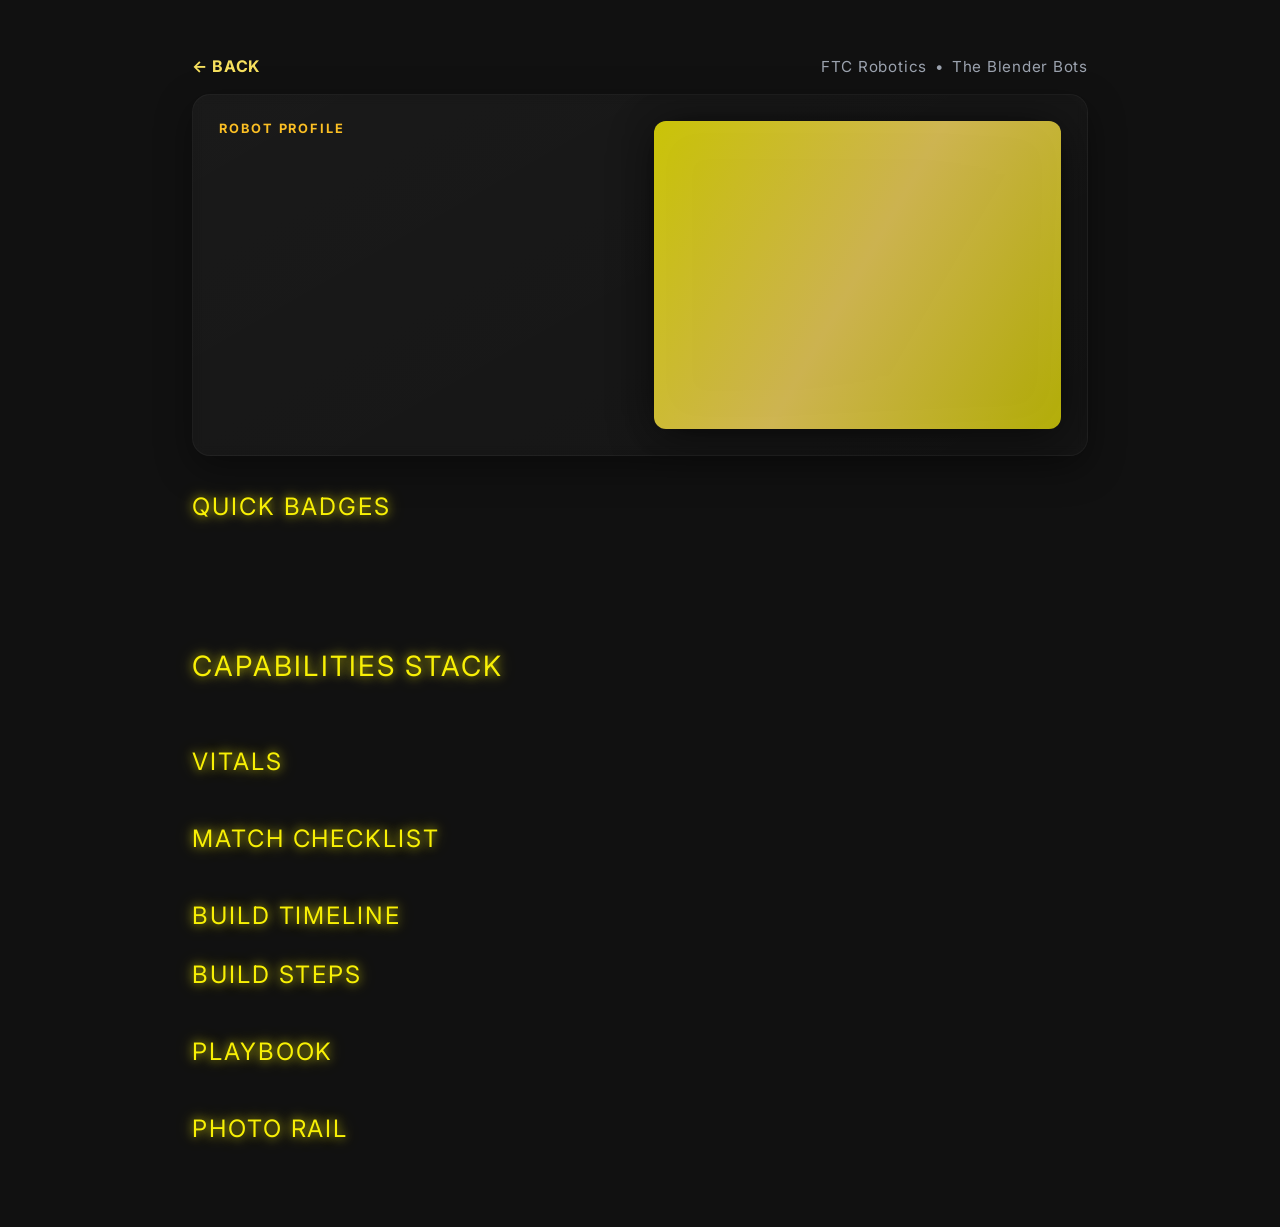
==== commit b3af4840: "Merge branch 'main' into main" ====
--- a/src/bot.html
+++ b/src/bot.html
@@ -1,677 +1,805 @@
-<!DOCTYPE html>
-<html lang="en">
-<head>
-    <meta charset="UTF-8">
-    <meta name="viewport" content="width=device-width, initial-scale=1.0">
-    <title>Robot | Blender Bots</title>
-    <link rel="preconnect" href="https://fonts.googleapis.com">
-    <link rel="preconnect" href="https://fonts.gstatic.com" crossorigin>
-    <link href="https://fonts.googleapis.com/css2?family=Inter:wght@400;600;800&display=swap" rel="stylesheet">
-    <link rel="stylesheet" href="bot.css">
-</head>
-<body>
-    <canvas id="prism"></canvas>
-    <div class="page">
-        <header class="page-header">
-            <a class="back" href="../index.html">&larr; Back</a>
-            <div class="crumbs">
-                <span class="crumb-label">FTC Robotics</span>
-                <span class="crumb-divider">&bull;</span>
-                <span class="crumb-team">The Blender Bots</span>
+<!doctype html>
+<html
+    lang="en"
+    style="
+        background-color: #111;
+        /*background-image: linear-gradient(to bottom right, #111, #222, #111);*/
+    "
+>
+    <head>
+        <meta charset="UTF-8" />
+        <meta name="viewport" content="width=device-width, initial-scale=1.0" />
+        <title>Robot | Blender Bots</title>
+        <link rel="preconnect" href="https://fonts.googleapis.com" />
+        <link rel="preconnect" href="https://fonts.gstatic.com" crossorigin />
+        <link
+            href="https://fonts.googleapis.com/css2?family=Inter:wght@400;600;800&display=swap"
+            rel="stylesheet"
+        />
+        <link rel="stylesheet" href="bot.css" />
+    </head>
+    <body>
+        <div class="page">
+            <header class="page-header">
+                <a class="back" href="../index.html">&larr; Back</a>
+                <div class="crumbs">
+                    <span class="crumb-label">FTC Robotics</span>
+                    <span class="crumb-divider">&bull;</span>
+                    <span class="crumb-team">The Blender Bots</span>
+                </div>
+            </header>
+
+            <main class="bot-layout">
+                <section class="bot-text">
+                    <p class="label">Robot Profile</p>
+                    <h1
+                        class="ascii-text bot-title glitch decrypt animated-content"
+                        data-text=""
+                        data-speed="40"
+                        data-max="12"
+                        data-delay="140"
+                        id="botName"
+                    ></h1>
+                    <p class="description animated-content" id="des"></p>
+                    <p
+                        class="variant-text animated-content"
+                        id="variantText"
+                    ></p>
+                    <p class="notes animated-content" id="notes"></p>
+                </section>
+
+                <div class="bot-media">
+                    <div class="glow-frame">
+                        <img
+                            id="image"
+                            alt="Robot image"
+                            class="animated-content"
+                        />
+                    </div>
+                </div>
+            </main>
+
+            <section class="badge-section">
+                <div
+                    class="section-heading ascii-text glitch-hover"
+                    data-text="Quick Badges"
+                >
+                    Quick Badges
+                </div>
+                <div class="badge-row" id="badgeRow"></div>
+            </section>
+
+            <section class="stats-section">
+                <div
+                    class="stats-title ascii-text animated-content glitch-hover"
+                    data-text="Quick Specs"
+                >
+                    Quick Specs
+                </div>
+                <div class="stats-grid" id="statsGrid"></div>
+            </section>
+
+            <section class="stack-section">
+                <div
+                    class="stack-title ascii-text glitch-hover"
+                    data-text="Capabilities Stack"
+                >
+                    Capabilities Stack
+                </div>
+                <div class="stack" id="stackCards"></div>
+            </section>
+
+            <section class="telemetry-section">
+                <div
+                    class="section-heading ascii-text glitch-hover"
+                    data-text="Vitals"
+                >
+                    Vitals
+                </div>
+                <div class="telemetry-grid" id="telemetryGrid"></div>
+            </section>
+
+            <section class="checklist-section">
+                <div
+                    class="section-heading ascii-text glitch-hover"
+                    data-text="Match Checklist"
+                >
+                    Match Checklist
+                </div>
+                <div class="checklist" id="checklist"></div>
+            </section>
+
+            <section class="timeline-section">
+                <div
+                    class="section-heading ascii-text glitch-hover"
+                    data-text="Build Timeline"
+                >
+                    Build Timeline
+                </div>
+                <div class="timeline" id="timeline"></div>
+            </section>
+
+            <section class="stepper-section">
+                <div
+                    class="section-heading ascii-text glitch-hover"
+                    data-text="Build Steps"
+                >
+                    Build Steps
+                </div>
+                <div class="stepper" id="stepper"></div>
+            </section>
+
+            <section class="plays-section">
+                <div
+                    class="section-heading ascii-text glitch-hover"
+                    data-text="Playbook"
+                >
+                    Playbook
+                </div>
+                <div class="play-grid" id="playbook"></div>
+            </section>
+
+            <section class="gallery-section">
+                <div
+                    class="section-heading ascii-text glitch-hover"
+                    data-text="Photo Rail"
+                >
+                    Photo Rail
+                </div>
+                <div class="gallery-grid" id="galleryGrid"></div>
+            </section>
+        </div>
+
+        <div class="photo-modal" id="photoModal" aria-hidden="true">
+            <div class="photo-modal-backdrop" id="photoModalBackdrop"></div>
+            <div class="photo-modal-content">
+                <button class="photo-close" id="photoClose" aria-label="Close">
+                    &times;
+                </button>
+                <img id="photoModalImg" alt="Expanded gallery image" />
+                <div class="photo-caption" id="photoModalCaption"></div>
+                <button
+                    class="photo-nav prev"
+                    id="photoPrev"
+                    aria-label="Previous"
+                >
+                    &#10094;
+                </button>
+                <button class="photo-nav next" id="photoNext" aria-label="Next">
+                    &#10095;
+                </button>
             </div>
-        </header>
-
-        <main class="bot-layout">
-            <section class="bot-text">
-                <p class="label">Robot Profile</p>
-                <h1 class="ascii-text bot-title glitch decrypt animated-content" data-text="" data-speed="40" data-max="12" data-delay="140" id="botName"></h1>
-                <p class="description animated-content" id="des"></p>
-                <p class="variant-text animated-content" id="variantText"></p>
-                <p class="notes animated-content" id="notes"></p>
-            </section>
-
-            <div class="bot-media">
-                <div class="glow-frame">
-                    <img id="image" alt="Robot image" class="animated-content">
-                </div>
-            </div>
-        </main>
-
-        <section class="badge-section">
-            <div class="section-heading ascii-text glitch-hover" data-text="Quick Badges">Quick Badges</div>
-            <div class="badge-row" id="badgeRow"></div>
-        </section>
-
-        <section class="stats-section">
-            <div class="stats-title ascii-text animated-content glitch-hover" data-text="Quick Specs">Quick Specs</div>
-            <div class="stats-grid" id="statsGrid"></div>
-        </section>
-
-        <section class="stack-section">
-            <div class="stack-title ascii-text glitch-hover" data-text="Capabilities Stack">Capabilities Stack</div>
-            <div class="stack" id="stackCards"></div>
-        </section>
-
-        <section class="telemetry-section">
-            <div class="section-heading ascii-text glitch-hover" data-text="Vitals">Vitals</div>
-            <div class="telemetry-grid" id="telemetryGrid"></div>
-        </section>
-
-        <section class="checklist-section">
-            <div class="section-heading ascii-text glitch-hover" data-text="Match Checklist">Match Checklist</div>
-            <div class="checklist" id="checklist"></div>
-        </section>
-
-        <section class="timeline-section">
-            <div class="section-heading ascii-text glitch-hover" data-text="Build Timeline">Build Timeline</div>
-            <div class="timeline" id="timeline"></div>
-        </section>
-
-        <section class="stepper-section">
-            <div class="section-heading ascii-text glitch-hover" data-text="Build Steps">Build Steps</div>
-            <div class="stepper" id="stepper"></div>
-        </section>
-
-        <section class="plays-section">
-            <div class="section-heading ascii-text glitch-hover" data-text="Playbook">Playbook</div>
-            <div class="play-grid" id="playbook"></div>
-        </section>
-
-        <section class="gallery-section">
-            <div class="section-heading ascii-text glitch-hover" data-text="Photo Rail">Photo Rail</div>
-            <div class="gallery-grid" id="galleryGrid"></div>
-        </section>
-    </div>
-
-    <div class="photo-modal" id="photoModal" aria-hidden="true">
-        <div class="photo-modal-backdrop" id="photoModalBackdrop"></div>
-        <div class="photo-modal-content">
-            <button class="photo-close" id="photoClose" aria-label="Close">&times;</button>
-            <img id="photoModalImg" alt="Expanded gallery image">
-            <div class="photo-caption" id="photoModalCaption"></div>
-            <button class="photo-nav prev" id="photoPrev" aria-label="Previous">&#10094;</button>
-            <button class="photo-nav next" id="photoNext" aria-label="Next">&#10095;</button>
         </div>
-    </div>
-
-    <script>
-        (function () {
-            const decryptChars = "ABCDEFGHIJKLMNOPQRSTUVWXYZabcdefghijklmnopqrstuvwxyz!@#$%^&*()_+";
-            const decryptState = new WeakMap();
-
-            function setupDecrypt(el, options = {}) {
-                if (!el) return;
-                const state = decryptState.get(el) || {};
-                state.speed = parseInt(el.dataset.speed, 10) || options.speed || 50;
-                state.max = parseInt(el.dataset.max, 10) || options.max || 10;
-                state.text = (options.text || el.dataset.text || el.textContent || '').trim();
-                state.delay = Number.isFinite(parseInt(el.dataset.delay, 10)) ? parseInt(el.dataset.delay, 10) : options.delay;
-                clearInterval(state.interval);
-                decryptState.set(el, state);
-
-                const randomize = (revealCount) => state.text
-                    .split("")
-                    .map((char, i) => {
-                        if (char === " ") return " ";
-                        if (i < revealCount) return state.text[i];
-                        return decryptChars[Math.floor(Math.random() * decryptChars.length)];
-                    }).join("");
-
-                const start = () => {
+
+        <script>
+            (function () {
+                const decryptChars =
+                    "ABCDEFGHIJKLMNOPQRSTUVWXYZabcdefghijklmnopqrstuvwxyz!@#$%^&*()_+";
+                const decryptState = new WeakMap();
+
+                function setupDecrypt(el, options = {}) {
+                    if (!el) return;
+                    const state = decryptState.get(el) || {};
+                    state.speed =
+                        parseInt(el.dataset.speed, 10) || options.speed || 50;
+                    state.max =
+                        parseInt(el.dataset.max, 10) || options.max || 10;
+                    state.text = (
+                        options.text ||
+                        el.dataset.text ||
+                        el.textContent ||
+                        ""
+                    ).trim();
+                    state.delay = Number.isFinite(
+                        parseInt(el.dataset.delay, 10),
+                    )
+                        ? parseInt(el.dataset.delay, 10)
+                        : options.delay;
                     clearInterval(state.interval);
-                    let iteration = 0;
-                    state.interval = setInterval(() => {
-                        el.textContent = randomize(iteration);
-                        iteration += state.text.length / state.max;
-                        if (iteration >= state.text.length) {
-                            clearInterval(state.interval);
-                            el.textContent = state.text;
+                    decryptState.set(el, state);
+
+                    const randomize = (revealCount) =>
+                        state.text
+                            .split("")
+                            .map((char, i) => {
+                                if (char === " ") return " ";
+                                if (i < revealCount) return state.text[i];
+                                return decryptChars[
+                                    Math.floor(
+                                        Math.random() * decryptChars.length,
+                                    )
+                                ];
+                            })
+                            .join("");
+
+                    const start = () => {
+                        clearInterval(state.interval);
+                        let iteration = 0;
+                        state.interval = setInterval(() => {
+                            el.textContent = randomize(iteration);
+                            iteration += state.text.length / state.max;
+                            if (iteration >= state.text.length) {
+                                clearInterval(state.interval);
+                                el.textContent = state.text;
+                            }
+                        }, state.speed);
+                    };
+
+                    const reset = () => {
+                        clearInterval(state.interval);
+                        el.textContent = state.text;
+                    };
+
+                    if (!state.bound) {
+                        el.addEventListener("mouseenter", start);
+                        el.addEventListener("mouseleave", reset);
+                        state.bound = true;
+                    }
+
+                    const delay = Number.isFinite(state.delay)
+                        ? state.delay
+                        : (options.index ?? 0) * 120;
+                    setTimeout(start, Math.max(0, delay || 0));
+                }
+
+                const fallbackImage =
+                    "https://images.unsplash.com/photo-1520607162513-77705c0f0d4a?auto=format&fit=crop&q=80&w=1200";
+                const params = new URLSearchParams(window.location.search);
+                const botKey = params.get("bot");
+                const nameEl = document.getElementById("botName");
+                const descEl = document.getElementById("des");
+                const imageEl = document.getElementById("image");
+                const variantEl = document.getElementById("variantText");
+                const stackEl = document.getElementById("stackCards");
+                const statsEl = document.getElementById("statsGrid");
+                const notesEl = document.getElementById("notes");
+                const badgesEl = document.getElementById("badgeRow");
+                const telemetryEl = document.getElementById("telemetryGrid");
+                const checklistEl = document.getElementById("checklist");
+                const timelineEl = document.getElementById("timeline");
+                const stepperEl = document.getElementById("stepper");
+                const playsEl = document.getElementById("playbook");
+                const galleryEl = document.getElementById("galleryGrid");
+                const body = document.body;
+                const defaultFeatures = {
+                    badges: true,
+                    stats: true,
+                    stack: true,
+                    telemetry: true,
+                    checklist: true,
+                    timeline: true,
+                    stepper: true,
+                    plays: true,
+                    gallery: true,
+                };
+
+                setupDecrypt(nameEl, { index: 0 });
+                document.querySelectorAll(".decrypt").forEach((el, idx) => {
+                    if (el === nameEl) return;
+                    setupDecrypt(el, { index: idx + 1 });
+                });
+
+                const observer = new IntersectionObserver(
+                    (entries) => {
+                        entries.forEach((entry) => {
+                            if (entry.isIntersecting)
+                                entry.target.classList.add("visible");
+                        });
+                    },
+                    { threshold: 0.35 },
+                );
+
+                if (!botKey) {
+                    nameEl.textContent = "Robot not found";
+                    descEl.textContent =
+                        "Add ?bot=NAME to the URL so we know which profile to load.";
+                    imageEl.src = fallbackImage;
+                    return;
+                }
+
+                applyTheme(botKey);
+
+                const dataSources = [
+                    `${botKey}.json`,
+                    `https://blenderbots12492.github.io/website/src/${botKey}.json`,
+                ];
+
+                const fallbackData = {
+                    badges: [],
+                    telemetry: [],
+                    checklist: [],
+                    timeline: [],
+                    stepper: { current: 0, steps: [] },
+                    plays: [],
+                    gallery: [],
+                    features: { ...defaultFeatures },
+                };
+
+                loadProfile(0);
+
+                function loadProfile(index) {
+                    const rawSource = dataSources[index];
+                    const source = `${rawSource}${rawSource.includes("?") ? "&" : "?"}v=${Date.now()}`;
+                    fetch(source, { cache: "no-store" })
+                        .then((resp) => {
+                            if (!resp.ok)
+                                throw new Error(
+                                    `No profile found at ${source}`,
+                                );
+                            return resp.json();
+                        })
+                        .then(renderProfile)
+                        .catch((err) => {
+                            console.warn(err);
+                            if (index + 1 < dataSources.length) {
+                                loadProfile(index + 1);
+                                return;
+                            }
+                            handleFailure(err);
+                        });
+                }
+
+                function renderProfile(data) {
+                    const features = {
+                        ...defaultFeatures,
+                        ...(data.features || {}),
+                    };
+                    const botName = data.name || botKey.replace(/_/g, " ");
+                    const heroTitle = data.heroTitle || botName;
+                    applyTheme(
+                        botKey,
+                        data.theme,
+                        data.glitch,
+                        data.background,
+                    );
+                    document.title = `${botName} | Blender Bots`;
+                    nameEl.textContent = heroTitle;
+                    nameEl.setAttribute("data-text", heroTitle);
+                    setupDecrypt(nameEl, { text: heroTitle, index: 0 });
+                    descEl.textContent = data.description || "";
+                    notesEl.textContent = data.notes || "";
+                    notesEl.style.display = data.notes ? "block" : "none";
+                    setImage(data.image || fallbackImage);
+                    startVariants(data.variants || []);
+                    renderBadges(features.badges, data.badges || []);
+                    renderStats(features.stats, data.stats || []);
+                    renderStack(features.stack, data.stack || []);
+                    renderTelemetry(features.telemetry, data.telemetry || []);
+                    renderChecklist(features.checklist, data.checklist || []);
+                    renderTimeline(features.timeline, data.timeline || []);
+                    renderStepper(
+                        features.stepper,
+                        data.stepper || fallbackData.stepper,
+                    );
+                    renderPlays(features.plays, data.plays || []);
+                    renderGallery(features.gallery, data.gallery || []);
+                    renderProfileShadow(
+                        data.background.colors.tone1 || "yellow",
+                    );
+                }
+
+                function handleFailure(err) {
+                    console.error(err);
+                    nameEl.textContent = "Profile unavailable";
+                    nameEl.setAttribute("data-text", "Profile unavailable");
+                    setupDecrypt(nameEl, {
+                        text: "Profile unavailable",
+                        index: 0,
+                    });
+                    descEl.textContent = "";
+                    setImage(fallbackImage);
+                    startVariants([]);
+                    renderBadges(true, []);
+                    renderStats(true, []);
+                    renderStack(true, []);
+                    renderTelemetry(true, []);
+                    renderChecklist(true, []);
+                    renderTimeline(true, []);
+                    renderStepper(true, fallbackData.stepper);
+                    renderPlays(true, []);
+                    renderGallery(true, []);
+                }
+
+                function renderProfileShadow(color) {
+                    document.getElementsByClassName(
+                        "bot-layout",
+                    )[0].style.boxShadow = `0 0 10px ${color}`;
+                }
+
+                function setImage(src) {
+                    imageEl.src = src;
+                    imageEl.onload = () => imageEl.classList.add("loaded");
+                    imageEl.onerror = () => {
+                        if (src !== fallbackImage) {
+                            setImage(fallbackImage);
                         }
-                    }, state.speed);
-                };
-
-                const reset = () => {
-                    clearInterval(state.interval);
-                    el.textContent = state.text;
-                };
-
-                if (!state.bound) {
-                    el.addEventListener("mouseenter", start);
-                    el.addEventListener("mouseleave", reset);
-                    state.bound = true;
-                }
-
-                const delay = Number.isFinite(state.delay) ? state.delay : (options.index ?? 0) * 120;
-                setTimeout(start, Math.max(0, delay || 0));
-            }
-
-            // Prism canvas background
-            const prismCanvas = document.getElementById('prism');
-            const prismCtx = prismCanvas.getContext('2d');
-            let prismW, prismH, prismT = 0;
-
-            function resizePrism() {
-                prismW = prismCanvas.width = window.innerWidth;
-                prismH = prismCanvas.height = window.innerHeight;
-            }
-            window.addEventListener('resize', resizePrism);
-            resizePrism();
-
-            function drawPrism() {
-                prismT += 0.01;
-                const styles = getComputedStyle(document.body);
-                const tone1 = styles.getPropertyValue('--bg-tone1').trim() || '#00ffc8';
-                const tone2 = styles.getPropertyValue('--bg-tone2').trim() || '#ffb450';
-                const tone3 = styles.getPropertyValue('--bg-tone3').trim() || '#008cff';
-                const base = styles.getPropertyValue('--bg-base').trim() || '#050505';
-
-                prismCtx.clearRect(0, 0, prismW, prismH);
-                const grad = prismCtx.createLinearGradient(0, 0, prismW, prismH);
-                grad.addColorStop(0, base);
-                grad.addColorStop(1, '#050505');
-                prismCtx.fillStyle = grad;
-                prismCtx.fillRect(0, 0, prismW, prismH);
-
-                const gridSize = 120;
-                prismCtx.lineWidth = 1.25;
-                prismCtx.globalAlpha = 0.7;
-
-                const drawLines = (color, fn) => {
-                    prismCtx.strokeStyle = color;
-                    for (let i = -gridSize; i < (fn === 'v' ? prismW : prismH) + gridSize; i += gridSize) {
-                        const wobble = fn === 'v'
-                            ? Math.sin(prismT * 0.8 + i * 0.012) * 14
-                            : Math.cos(prismT * 0.7 + i * 0.014) * 14;
-                        prismCtx.beginPath();
-                        if (fn === 'v') {
-                            prismCtx.moveTo(i + wobble, 0);
-                            prismCtx.lineTo(i + wobble, prismH);
-                        } else {
-                            prismCtx.moveTo(0, i + wobble);
-                            prismCtx.lineTo(prismW, i + wobble);
-                        }
-                        prismCtx.stroke();
-                    }
-                };
-
-                drawLines(tone1, 'v');
-                drawLines(tone2, 'h');
-
-                prismCtx.globalAlpha = 0.28;
-                prismCtx.strokeStyle = tone3;
-                prismCtx.lineWidth = 0.8;
-                for (let x = -gridSize / 2; x < prismW + gridSize; x += gridSize) {
-                    for (let y = -gridSize / 2; y < prismH + gridSize; y += gridSize) {
-                        const jitter = Math.sin(prismT + (x + y) * 0.01) * 6;
-                        prismCtx.strokeRect(x + jitter, y - jitter, gridSize, gridSize);
-                    }
-                }
-
-                prismCtx.globalAlpha = 0.5;
-                prismCtx.fillStyle = tone1;
-                for (let i = 0; i < 40; i++) {
-                    const px = Math.random() * prismW;
-                    const py = Math.random() * prismH;
-                    prismCtx.fillRect(px, py, 1.8, 1.8);
-                }
-                prismCtx.globalAlpha = 1;
-
-                requestAnimationFrame(drawPrism);
-            }
-            drawPrism();
-
-            const fallbackImage = 'https://images.unsplash.com/photo-1520607162513-77705c0f0d4a?auto=format&fit=crop&q=80&w=1200';
-            const params = new URLSearchParams(window.location.search);
-            const botKey = params.get('bot');
-            const nameEl = document.getElementById('botName');
-            const descEl = document.getElementById('des');
-            const imageEl = document.getElementById('image');
-            const variantEl = document.getElementById('variantText');
-            const stackEl = document.getElementById('stackCards');
-            const statsEl = document.getElementById('statsGrid');
-            const notesEl = document.getElementById('notes');
-            const badgesEl = document.getElementById('badgeRow');
-            const telemetryEl = document.getElementById('telemetryGrid');
-            const checklistEl = document.getElementById('checklist');
-            const timelineEl = document.getElementById('timeline');
-            const stepperEl = document.getElementById('stepper');
-            const playsEl = document.getElementById('playbook');
-            const galleryEl = document.getElementById('galleryGrid');
-            const body = document.body;
-            const defaultFeatures = {
-                badges: true,
-                stats: true,
-                stack: true,
-                telemetry: true,
-                checklist: true,
-                timeline: true,
-                stepper: true,
-                plays: true,
-                gallery: true
-            };
-
-            setupDecrypt(nameEl, { index: 0 });
-            document.querySelectorAll('.decrypt').forEach((el, idx) => {
-                if (el === nameEl) return;
-                setupDecrypt(el, { index: idx + 1 });
-            });
-
-            const observer = new IntersectionObserver((entries) => {
-                entries.forEach((entry) => {
-                    if (entry.isIntersecting) entry.target.classList.add('visible');
-                });
-            }, { threshold: 0.35 });
-
-            if (!botKey) {
-                nameEl.textContent = 'Robot not found';
-                descEl.textContent = 'Add ?bot=NAME to the URL so we know which profile to load.';
-                imageEl.src = fallbackImage;
-                return;
-            }
-
-            applyTheme(botKey);
-
-            const dataSources = [
-                `${botKey}.json`,
-                `https://blenderbots12492.github.io/website/src/${botKey}.json`
-            ];
-
-            const fallbackData = {
-                badges: [],
-                telemetry: [],
-                checklist: [],
-                timeline: [],
-                stepper: { current: 0, steps: [] },
-                plays: [],
-                gallery: [],
-                features: { ...defaultFeatures }
-            };
-
-            loadProfile(0);
-
-            function loadProfile(index) {
-                const rawSource = dataSources[index];
-                const source = `${rawSource}${rawSource.includes('?') ? '&' : '?'}v=${Date.now()}`;
-                fetch(source, { cache: 'no-store' })
-                    .then((resp) => {
-                        if (!resp.ok) throw new Error(`No profile found at ${source}`);
-                        return resp.json();
-                    })
-                    .then(renderProfile)
-                    .catch((err) => {
-                        console.warn(err);
-                        if (index + 1 < dataSources.length) {
-                            loadProfile(index + 1);
-                            return;
-                        }
-                        handleFailure(err);
-                    });
-            }
-
-            function renderProfile(data) {
-                const features = { ...defaultFeatures, ...(data.features || {}) };
-                const botName = data.name || botKey.replace(/_/g, ' ');
-                const heroTitle = data.heroTitle || botName;
-                applyTheme(botKey, data.theme, data.glitch, data.background);
-                document.title = `${botName} | Blender Bots`;
-                nameEl.textContent = heroTitle;
-                nameEl.setAttribute('data-text', heroTitle);
-                setupDecrypt(nameEl, { text: heroTitle, index: 0 });
-                descEl.textContent = data.description || '';
-                notesEl.textContent = data.notes || '';
-                notesEl.style.display = data.notes ? 'block' : 'none';
-                setImage(data.image || fallbackImage);
-                startVariants(data.variants || []);
-                renderBadges(features.badges, data.badges || []);
-                renderStats(features.stats, data.stats || []);
-                renderStack(features.stack, data.stack || []);
-                renderTelemetry(features.telemetry, data.telemetry || []);
-                renderChecklist(features.checklist, data.checklist || []);
-                renderTimeline(features.timeline, data.timeline || []);
-                renderStepper(features.stepper, data.stepper || fallbackData.stepper);
-                renderPlays(features.plays, data.plays || []);
-                renderGallery(features.gallery, data.gallery || []);
-            }
-
-            function handleFailure(err) {
-                console.error(err);
-                nameEl.textContent = 'Profile unavailable';
-                nameEl.setAttribute('data-text', 'Profile unavailable');
-                setupDecrypt(nameEl, { text: 'Profile unavailable', index: 0 });
-                descEl.textContent = '';
-                setImage(fallbackImage);
-                startVariants([]);
-                renderBadges(true, []);
-                renderStats(true, []);
-                renderStack(true, []);
-                renderTelemetry(true, []);
-                renderChecklist(true, []);
-                renderTimeline(true, []);
-                renderStepper(true, fallbackData.stepper);
-                renderPlays(true, []);
-                renderGallery(true, []);
-            }
-
-            function setImage(src) {
-                imageEl.src = src;
-                imageEl.onload = () => imageEl.classList.add('loaded');
-                imageEl.onerror = () => {
-                    if (src !== fallbackImage) {
-                        setImage(fallbackImage);
-                    }
-                };
-            }
-
-            function startVariants(list) {
-                if (!list || !list.length) return;
-                let index = 0;
-                variantEl.textContent = list[0];
-                setInterval(() => {
-                    index = (index + 1) % list.length;
-                    variantEl.textContent = list[index];
-                    variantEl.classList.remove('pulse-text');
-                    void variantEl.offsetWidth;
-                    variantEl.classList.add('pulse-text');
-                }, 2600);
-            }
-
-            function renderStack(enabled, items) {
-                stackEl.innerHTML = '';
-                const section = stackEl.closest('.stack-section');
-                if (!enabled || !items.length) {
-                    section.style.display = 'none';
-                    return;
-                }
-                section.style.display = 'block';
-                items.forEach((item, idx) => {
-                    const card = document.createElement('article');
-                    card.className = 'stack-card animated-content';
-                    card.innerHTML = `<h3 class="glitch-hover" data-text="${item.title || 'Capability'}">${item.title || 'Capability'}</h3><p>${item.body || ''}</p>`;
-                    card.style.top = `${24 + idx * 24}px`;
-                    card.style.setProperty('--delay', `${120 * idx}ms`);
-                    stackEl.appendChild(card);
-                    observer.observe(card);
-                });
-            }
-
-            function renderStats(enabled, items) {
-                statsEl.innerHTML = '';
-                const section = statsEl.closest('.stats-section');
-                if (!enabled || !items.length) {
-                    section.style.display = 'none';
-                    return;
-                }
-                section.style.display = 'block';
-                items.forEach((item, idx) => {
-                    const stat = document.createElement('div');
-                    stat.className = 'stat animated-content';
-                    stat.style.setProperty('--delay', `${80 * idx}ms`);
-                    stat.innerHTML = `<span class="stat-label glitch-hover" data-text="${item.label || 'Spec'}">${item.label || 'Spec'}</span><span class="stat-value">${item.value || ''}</span>`;
-                    statsEl.appendChild(stat);
-                    observer.observe(stat);
-                });
-            }
-
-            function renderBadges(enabled, items) {
-                badgesEl.innerHTML = '';
-                const section = badgesEl.closest('.badge-section');
-                if (!enabled || !items.length) {
-                    section.style.display = 'none';
-                    return;
-                }
-                section.style.display = 'block';
-                items.forEach((text, idx) => {
-                    const pill = document.createElement('span');
-                    pill.className = 'badge-chip animated-content';
-                    pill.textContent = text;
-                    pill.style.setProperty('--delay', `${60 * idx}ms`);
-                    badgesEl.appendChild(pill);
-                    observer.observe(pill);
-                });
-            }
-
-            function renderTelemetry(enabled, items) {
-                telemetryEl.innerHTML = '';
-                const section = telemetryEl.closest('.telemetry-section');
-                if (!enabled || !items.length) {
-                    section.style.display = 'none';
-                    return;
-                }
-                section.style.display = 'grid';
-                items.forEach((item, idx) => {
-                    const fill = Math.min(100, Math.max(0, item.fill ?? 65));
-                    const card = document.createElement('div');
-                    card.className = 'telemetry-card animated-content';
-                    card.style.setProperty('--delay', `${70 * idx}ms`);
-                    card.innerHTML = `
-                        <div class="telemetry-label">${item.label || 'Metric'}</div>
-                        <div class="telemetry-value">${item.value || ''}</div>
+                    };
+                }
+
+                function startVariants(list) {
+                    if (!list || !list.length) return;
+                    let index = 0;
+                    variantEl.textContent = list[0];
+                    setInterval(() => {
+                        index = (index + 1) % list.length;
+                        variantEl.textContent = list[index];
+                        variantEl.classList.remove("pulse-text");
+                        void variantEl.offsetWidth;
+                        variantEl.classList.add("pulse-text");
+                    }, 2600);
+                }
+
+                function renderStack(enabled, items) {
+                    stackEl.innerHTML = "";
+                    const section = stackEl.closest(".stack-section");
+                    if (!enabled || !items.length) {
+                        section.style.display = "none";
+                        return;
+                    }
+                    section.style.display = "block";
+                    items.forEach((item, idx) => {
+                        const card = document.createElement("article");
+                        card.className = "stack-card animated-content";
+                        card.innerHTML = `<h3 class="glitch-hover" data-text="${item.title || "Capability"}">${item.title || "Capability"}</h3><p>${item.body || ""}</p>`;
+                        card.style.top = `${24 + idx * 24}px`;
+                        card.style.setProperty("--delay", `${120 * idx}ms`);
+                        stackEl.appendChild(card);
+                        observer.observe(card);
+                    });
+                }
+
+                function renderStats(enabled, items) {
+                    statsEl.innerHTML = "";
+                    const section = statsEl.closest(".stats-section");
+                    if (!enabled || !items.length) {
+                        section.style.display = "none";
+                        return;
+                    }
+                    section.style.display = "block";
+                    items.forEach((item, idx) => {
+                        const stat = document.createElement("div");
+                        stat.className = "stat animated-content";
+                        stat.style.setProperty("--delay", `${80 * idx}ms`);
+                        stat.innerHTML = `<span class="stat-label glitch-hover" data-text="${item.label || "Spec"}">${item.label || "Spec"}</span><span class="stat-value">${item.value || ""}</span>`;
+                        statsEl.appendChild(stat);
+                        observer.observe(stat);
+                    });
+                }
+
+                function renderBadges(enabled, items) {
+                    badgesEl.innerHTML = "";
+                    const section = badgesEl.closest(".badge-section");
+                    if (!enabled || !items.length) {
+                        section.style.display = "none";
+                        return;
+                    }
+                    section.style.display = "block";
+                    items.forEach((text, idx) => {
+                        const pill = document.createElement("span");
+                        pill.className = "badge-chip animated-content";
+                        pill.textContent = text;
+                        pill.style.setProperty("--delay", `${60 * idx}ms`);
+                        badgesEl.appendChild(pill);
+                        observer.observe(pill);
+                    });
+                }
+
+                function renderTelemetry(enabled, items) {
+                    telemetryEl.innerHTML = "";
+                    const section = telemetryEl.closest(".telemetry-section");
+                    if (!enabled || !items.length) {
+                        section.style.display = "none";
+                        return;
+                    }
+                    section.style.display = "grid";
+                    items.forEach((item, idx) => {
+                        const fill = Math.min(
+                            100,
+                            Math.max(0, item.fill ?? 65),
+                        );
+                        const card = document.createElement("div");
+                        card.className = "telemetry-card animated-content";
+                        card.style.setProperty("--delay", `${70 * idx}ms`);
+                        card.innerHTML = `
+                        <div class="telemetry-label">${item.label || "Metric"}</div>
+                        <div class="telemetry-value">${item.value || ""}</div>
                         <div class="telemetry-bar"><span style="width:${fill}%"></span></div>
                     `;
-                    telemetryEl.appendChild(card);
-                    observer.observe(card);
-                });
-            }
-
-            function renderChecklist(enabled, items) {
-                checklistEl.innerHTML = '';
-                const section = checklistEl.closest('.checklist-section');
-                if (!enabled || !items.length) {
-                    section.style.display = 'none';
-                    return;
-                }
-                section.style.display = 'grid';
-                items.forEach((item, idx) => {
-                    const card = document.createElement('div');
-                    card.className = `check-card animated-content status-${item.status || 'todo'}`;
-                    card.style.setProperty('--delay', `${60 * idx}ms`);
-                    card.innerHTML = `
+                        telemetryEl.appendChild(card);
+                        observer.observe(card);
+                    });
+                }
+
+                function renderChecklist(enabled, items) {
+                    checklistEl.innerHTML = "";
+                    const section = checklistEl.closest(".checklist-section");
+                    if (!enabled || !items.length) {
+                        section.style.display = "none";
+                        return;
+                    }
+                    section.style.display = "grid";
+                    items.forEach((item, idx) => {
+                        const card = document.createElement("div");
+                        card.className = `check-card animated-content status-${item.status || "todo"}`;
+                        card.style.setProperty("--delay", `${60 * idx}ms`);
+                        card.innerHTML = `
                         <div class="check-status"></div>
-                        <div class="check-text">${item.item || ''}</div>
-                        <div class="check-tag">${(item.status || 'todo').toUpperCase()}</div>
+                        <div class="check-text">${item.item || ""}</div>
+                        <div class="check-tag">${(item.status || "todo").toUpperCase()}</div>
                     `;
-                    checklistEl.appendChild(card);
-                    observer.observe(card);
-                });
-            }
-
-            function renderTimeline(enabled, items) {
-                timelineEl.innerHTML = '';
-                const section = timelineEl.closest('.timeline-section');
-                if (!enabled || !items.length) {
-                    section.style.display = 'none';
-                    return;
-                }
-                section.style.display = 'block';
-                items.forEach((item, idx) => {
-                    const row = document.createElement('div');
-                    row.className = 'timeline-item animated-content';
-                    row.style.setProperty('--delay', `${90 * idx}ms`);
-                    row.innerHTML = `
+                        checklistEl.appendChild(card);
+                        observer.observe(card);
+                    });
+                }
+
+                function renderTimeline(enabled, items) {
+                    timelineEl.innerHTML = "";
+                    const section = timelineEl.closest(".timeline-section");
+                    if (!enabled || !items.length) {
+                        section.style.display = "none";
+                        return;
+                    }
+                    section.style.display = "block";
+                    items.forEach((item, idx) => {
+                        const row = document.createElement("div");
+                        row.className = "timeline-item animated-content";
+                        row.style.setProperty("--delay", `${90 * idx}ms`);
+                        row.innerHTML = `
                         <div class="timeline-dot"></div>
                         <div class="timeline-meta">
-                            <span class="timeline-year">${item.year || ''}</span>
-                            <h4>${item.title || ''}</h4>
-                            <p>${item.detail || ''}</p>
+                            <span class="timeline-year">${item.year || ""}</span>
+                            <h4>${item.title || ""}</h4>
+                            <p>${item.detail || ""}</p>
                         </div>
                     `;
-                    timelineEl.appendChild(row);
-                    observer.observe(row);
-                });
-            }
-
-            function renderPlays(enabled, items) {
-                playsEl.innerHTML = '';
-                const section = playsEl.closest('.plays-section');
-                if (!enabled || !items.length) {
-                    section.style.display = 'none';
-                    return;
-                }
-                section.style.display = 'grid';
-                items.forEach((item, idx) => {
-                    const card = document.createElement('article');
-                    card.className = 'play-card animated-content';
-                    card.style.setProperty('--delay', `${70 * idx}ms`);
-                    card.innerHTML = `
+                        timelineEl.appendChild(row);
+                        observer.observe(row);
+                    });
+                }
+
+                function renderPlays(enabled, items) {
+                    playsEl.innerHTML = "";
+                    const section = playsEl.closest(".plays-section");
+                    if (!enabled || !items.length) {
+                        section.style.display = "none";
+                        return;
+                    }
+                    section.style.display = "grid";
+                    items.forEach((item, idx) => {
+                        const card = document.createElement("article");
+                        card.className = "play-card animated-content";
+                        card.style.setProperty("--delay", `${70 * idx}ms`);
+                        card.innerHTML = `
                         <div class="play-top">
-                            <span class="play-time">${item.time || ''}</span>
-                            <span class="play-title glitch-hover" data-text="${item.title || 'Play'}">${item.title || 'Play'}</span>
+                            <span class="play-time">${item.time || ""}</span>
+                            <span class="play-title glitch-hover" data-text="${item.title || "Play"}">${item.title || "Play"}</span>
                         </div>
-                        <p>${item.detail || ''}</p>
+                        <p>${item.detail || ""}</p>
                     `;
-                    playsEl.appendChild(card);
-                    observer.observe(card);
-                });
-            }
-
-            function renderGallery(enabled, items) {
-                galleryEl.innerHTML = '';
-                const section = galleryEl.closest('.gallery-section');
-                if (!enabled || !items.length) {
-                    section.style.display = 'none';
-                    return;
-                }
-                section.style.display = 'grid';
-                galleryItems = items.map((item, idx) => {
-                    const figure = document.createElement('figure');
-                    figure.className = 'gallery-item animated-content';
-                    figure.style.setProperty('--delay', `${60 * idx}ms`);
-                    const img = document.createElement('img');
-                    img.src = item.src || fallbackImage;
-                    img.alt = item.alt || 'Gallery image';
-                    const caption = document.createElement('figcaption');
-                    caption.textContent = item.alt || 'Gallery image';
-                    figure.appendChild(img);
-                    figure.appendChild(caption);
-                    figure.addEventListener('click', () => openPhotoModal(idx));
-                    galleryEl.appendChild(figure);
-                    observer.observe(figure);
-                    return { src: img.src, alt: caption.textContent };
-                });
-            }
-
-            let galleryItems = [];
-            let currentPhoto = 0;
-
-            function openPhotoModal(index) {
-                if (!galleryItems.length) return;
-                currentPhoto = Math.max(0, Math.min(index, galleryItems.length - 1));
-                updatePhotoModal();
-                photoModal.classList.add('open');
-                photoModal.setAttribute('aria-hidden', 'false');
-                document.body.classList.add('no-scroll');
-            }
-
-            function closePhotoModal() {
-                photoModal.classList.remove('open');
-                photoModal.setAttribute('aria-hidden', 'true');
-                document.body.classList.remove('no-scroll');
-            }
-
-            function updatePhotoModal() {
-                const item = galleryItems[currentPhoto];
-                photoModalImg.src = item.src;
-                photoModalImg.alt = item.alt || 'Gallery image';
-                photoModalCaption.textContent = item.alt || '';
-            }
-
-            function nextPhoto(delta = 1) {
-                if (!galleryItems.length) return;
-                currentPhoto = (currentPhoto + delta + galleryItems.length) % galleryItems.length;
-                updatePhotoModal();
-            }
-
-            function renderStepper(enabled, stepper) {
-                stepperEl.innerHTML = '';
-                const section = stepperEl.closest('.stepper-section');
-                if (!enabled || !stepper || !stepper.steps || !stepper.steps.length) {
-                    section.style.display = 'none';
-                    return;
-                }
-                section.style.display = 'block';
-                const current = Math.max(0, Math.min(stepper.current ?? 0, stepper.steps.length - 1));
-                stepper.steps.forEach((step, idx) => {
-                    const node = document.createElement('div');
-                    const status = idx < current ? 'done' : idx === current ? 'current' : 'todo';
-                    node.className = `stepper-node animated-content status-${status}`;
-                    node.style.setProperty('--delay', `${70 * idx}ms`);
-                    node.innerHTML = `
+                        playsEl.appendChild(card);
+                        observer.observe(card);
+                    });
+                }
+
+                function renderGallery(enabled, items) {
+                    galleryEl.innerHTML = "";
+                    const section = galleryEl.closest(".gallery-section");
+                    if (!enabled || !items.length) {
+                        section.style.display = "none";
+                        return;
+                    }
+                    section.style.display = "grid";
+                    galleryItems = items.map((item, idx) => {
+                        const figure = document.createElement("figure");
+                        figure.className = "gallery-item animated-content";
+                        figure.style.setProperty("--delay", `${60 * idx}ms`);
+                        const img = document.createElement("img");
+                        img.src = item.src || fallbackImage;
+                        img.alt = item.alt || "Gallery image";
+                        const caption = document.createElement("figcaption");
+                        caption.textContent = item.alt || "Gallery image";
+                        figure.appendChild(img);
+                        figure.appendChild(caption);
+                        figure.addEventListener("click", () =>
+                            openPhotoModal(idx),
+                        );
+                        galleryEl.appendChild(figure);
+                        observer.observe(figure);
+                        return { src: img.src, alt: caption.textContent };
+                    });
+                }
+
+                let galleryItems = [];
+                let currentPhoto = 0;
+
+                function openPhotoModal(index) {
+                    if (!galleryItems.length) return;
+                    currentPhoto = Math.max(
+                        0,
+                        Math.min(index, galleryItems.length - 1),
+                    );
+                    updatePhotoModal();
+                    photoModal.classList.add("open");
+                    photoModal.setAttribute("aria-hidden", "false");
+                    document.body.classList.add("no-scroll");
+                }
+
+                function closePhotoModal() {
+                    photoModal.classList.remove("open");
+                    photoModal.setAttribute("aria-hidden", "true");
+                    document.body.classList.remove("no-scroll");
+                }
+
+                function updatePhotoModal() {
+                    const item = galleryItems[currentPhoto];
+                    photoModalImg.src = item.src;
+                    photoModalImg.alt = item.alt || "Gallery image";
+                    photoModalCaption.textContent = item.alt || "";
+                }
+
+                function nextPhoto(delta = 1) {
+                    if (!galleryItems.length) return;
+                    currentPhoto =
+                        (currentPhoto + delta + galleryItems.length) %
+                        galleryItems.length;
+                    updatePhotoModal();
+                }
+
+                function renderStepper(enabled, stepper) {
+                    stepperEl.innerHTML = "";
+                    const section = stepperEl.closest(".stepper-section");
+                    if (
+                        !enabled ||
+                        !stepper ||
+                        !stepper.steps ||
+                        !stepper.steps.length
+                    ) {
+                        section.style.display = "none";
+                        return;
+                    }
+                    section.style.display = "block";
+                    const current = Math.max(
+                        0,
+                        Math.min(
+                            stepper.current ?? 0,
+                            stepper.steps.length - 1,
+                        ),
+                    );
+                    stepper.steps.forEach((step, idx) => {
+                        const node = document.createElement("div");
+                        const status =
+                            idx < current
+                                ? "done"
+                                : idx === current
+                                  ? "current"
+                                  : "todo";
+                        node.className = `stepper-node animated-content status-${status}`;
+                        node.style.setProperty("--delay", `${70 * idx}ms`);
+                        node.innerHTML = `
                         <div class="stepper-dot"></div>
                         <div class="stepper-meta">
-                            <div class="stepper-title">${step.title || 'Step'}</div>
-                            <div class="stepper-desc">${step.detail || ''}</div>
+                            <div class="stepper-title">${step.title || "Step"}</div>
+                            <div class="stepper-desc">${step.detail || ""}</div>
                         </div>
                     `;
-                    stepperEl.appendChild(node);
-                    observer.observe(node);
+                        stepperEl.appendChild(node);
+                        observer.observe(node);
+                    });
+                }
+
+                function applyTheme(
+                    key,
+                    themeData,
+                    glitchData,
+                    backgroundData,
+                ) {
+                    const bgDefaults = {
+                        colors: {
+                            tone1: "#00ffc8",
+                            tone2: "#ffb450",
+                            tone3: "#008cff",
+                            base: "#050505",
+                        },
+                    };
+                    const palettes = {
+                        AIM: {
+                            hue: "24deg",
+                            primary: "#f8f005",
+                            accent: "#fcd34d",
+                            magenta: "#facc15",
+                        },
+                        BUMBLE_BEE: {
+                            hue: "55deg",
+                            primary: "#fef08a",
+                            accent: "#fbbf24",
+                            magenta: "#f59e0b",
+                        },
+                        strugie: {
+                            hue: "90deg",
+                            primary: "#9ef49d",
+                            accent: "#c4ff9c",
+                            magenta: "#98fb98",
+                        },
+                    };
+                    const palette = themeData ||
+                        palettes[key] || {
+                            hue: "45deg",
+                            primary: "#f8f005",
+                            accent: "#f6e05e",
+                            magenta: "#fbbf24",
+                        };
+                    body.style.setProperty("--neon-yellow", palette.primary);
+                    body.style.setProperty("--neon-cyan", palette.accent);
+                    body.style.setProperty("--neon-magenta", palette.magenta);
+                    body.style.setProperty("--neon-pink", palette.primary);
+                    const glitch = glitchData || {};
+                    const glitchPrimary = glitch.primary || palette.accent;
+                    const glitchSecondary = glitch.secondary || palette.primary;
+                    body.style.setProperty("--glitch-primary", glitchPrimary);
+                    body.style.setProperty(
+                        "--glitch-secondary",
+                        glitchSecondary,
+                    );
+                    const glitchEnabled = glitch.enabled !== false;
+                    if (!glitchEnabled) {
+                        nameEl.classList.remove("glitch");
+                    } else {
+                        nameEl.classList.add("glitch");
+                    }
+                    const colorCfg =
+                        (typeof backgroundData === "object" &&
+                            backgroundData !== null &&
+                            backgroundData.colors) ||
+                        bgDefaults.colors;
+                    body.style.setProperty(
+                        "--bg-tone1",
+                        colorCfg.tone1 || bgDefaults.colors.tone1,
+                    );
+                    body.style.setProperty(
+                        "--bg-tone2",
+                        colorCfg.tone2 || bgDefaults.colors.tone2,
+                    );
+                    body.style.setProperty(
+                        "--bg-tone3",
+                        colorCfg.tone3 || bgDefaults.colors.tone3,
+                    );
+                    body.style.setProperty(
+                        "--bg-base",
+                        colorCfg.base || bgDefaults.colors.base,
+                    );
+                    body.style.background = "transparent";
+                }
+
+                document
+                    .querySelectorAll(".animated-content")
+                    .forEach((el, idx) => {
+                        el.style.setProperty("--delay", `${80 * idx}ms`);
+                        observer.observe(el);
+                    });
+
+                // Photo modal wiring
+                const photoModal = document.getElementById("photoModal");
+                const photoModalImg = document.getElementById("photoModalImg");
+                const photoModalCaption =
+                    document.getElementById("photoModalCaption");
+                const photoClose = document.getElementById("photoClose");
+                const photoPrev = document.getElementById("photoPrev");
+                const photoNext = document.getElementById("photoNext");
+                const photoModalBackdrop =
+                    document.getElementById("photoModalBackdrop");
+
+                photoClose.addEventListener("click", closePhotoModal);
+                photoPrev.addEventListener("click", () => nextPhoto(-1));
+                photoNext.addEventListener("click", () => nextPhoto(1));
+                photoModalBackdrop.addEventListener("click", closePhotoModal);
+                document.addEventListener("keydown", (e) => {
+                    if (photoModal.classList.contains("open")) {
+                        if (e.key === "Escape") closePhotoModal();
+                        if (e.key === "ArrowLeft") nextPhoto(-1);
+                        if (e.key === "ArrowRight") nextPhoto(1);
+                    }
                 });
-            }
-
-            function applyTheme(key, themeData, glitchData, backgroundData) {
-                const bgDefaults = {
-                    colors: {
-                        tone1: '#00ffc8',
-                        tone2: '#ffb450',
-                        tone3: '#008cff',
-                        base: '#050505'
-                    }
-                };
-                const palettes = {
-                    AIM: { hue: '24deg', primary: '#f8f005', accent: '#fcd34d', magenta: '#facc15' },
-                    BUMBLE_BEE: { hue: '55deg', primary: '#fef08a', accent: '#fbbf24', magenta: '#f59e0b' },
-                    strugie: { hue: '90deg', primary: '#9ef49d', accent: '#c4ff9c', magenta: '#98fb98' }
-                };
-                const palette = themeData || palettes[key] || { hue: '45deg', primary: '#f8f005', accent: '#f6e05e', magenta: '#fbbf24' };
-                body.style.setProperty('--prism-hue', palette.hue);
-                body.style.setProperty('--neon-yellow', palette.primary);
-                body.style.setProperty('--neon-cyan', palette.accent);
-                body.style.setProperty('--neon-magenta', palette.magenta);
-                body.style.setProperty('--neon-pink', palette.primary);
-                const glitch = glitchData || {};
-                const glitchPrimary = glitch.primary || palette.accent;
-                const glitchSecondary = glitch.secondary || palette.primary;
-                body.style.setProperty('--glitch-primary', glitchPrimary);
-                body.style.setProperty('--glitch-secondary', glitchSecondary);
-                const glitchEnabled = glitch.enabled !== false;
-                if (!glitchEnabled) {
-                    nameEl.classList.remove('glitch');
-                } else {
-                    nameEl.classList.add('glitch');
-                }
-                const colorCfg = (typeof backgroundData === 'object' && backgroundData !== null && backgroundData.colors) || bgDefaults.colors;
-                body.style.setProperty('--bg-tone1', colorCfg.tone1 || bgDefaults.colors.tone1);
-                body.style.setProperty('--bg-tone2', colorCfg.tone2 || bgDefaults.colors.tone2);
-                body.style.setProperty('--bg-tone3', colorCfg.tone3 || bgDefaults.colors.tone3);
-                body.style.setProperty('--bg-base',  colorCfg.base  || bgDefaults.colors.base);
-                body.style.background = 'transparent';
-            }
-
-            document.querySelectorAll('.animated-content').forEach((el, idx) => {
-                el.style.setProperty('--delay', `${80 * idx}ms`);
-                observer.observe(el);
-            });
-
-            // Photo modal wiring
-            const photoModal = document.getElementById('photoModal');
-            const photoModalImg = document.getElementById('photoModalImg');
-            const photoModalCaption = document.getElementById('photoModalCaption');
-            const photoClose = document.getElementById('photoClose');
-            const photoPrev = document.getElementById('photoPrev');
-            const photoNext = document.getElementById('photoNext');
-            const photoModalBackdrop = document.getElementById('photoModalBackdrop');
-
-            photoClose.addEventListener('click', closePhotoModal);
-            photoPrev.addEventListener('click', () => nextPhoto(-1));
-            photoNext.addEventListener('click', () => nextPhoto(1));
-            photoModalBackdrop.addEventListener('click', closePhotoModal);
-            document.addEventListener('keydown', (e) => {
-                if (photoModal.classList.contains('open')) {
-                    if (e.key === 'Escape') closePhotoModal();
-                    if (e.key === 'ArrowLeft') nextPhoto(-1);
-                    if (e.key === 'ArrowRight') nextPhoto(1);
-                }
-            });
-        })();
-    </script>
-</body>
+            })();
+        </script>
+    </body>
 </html>
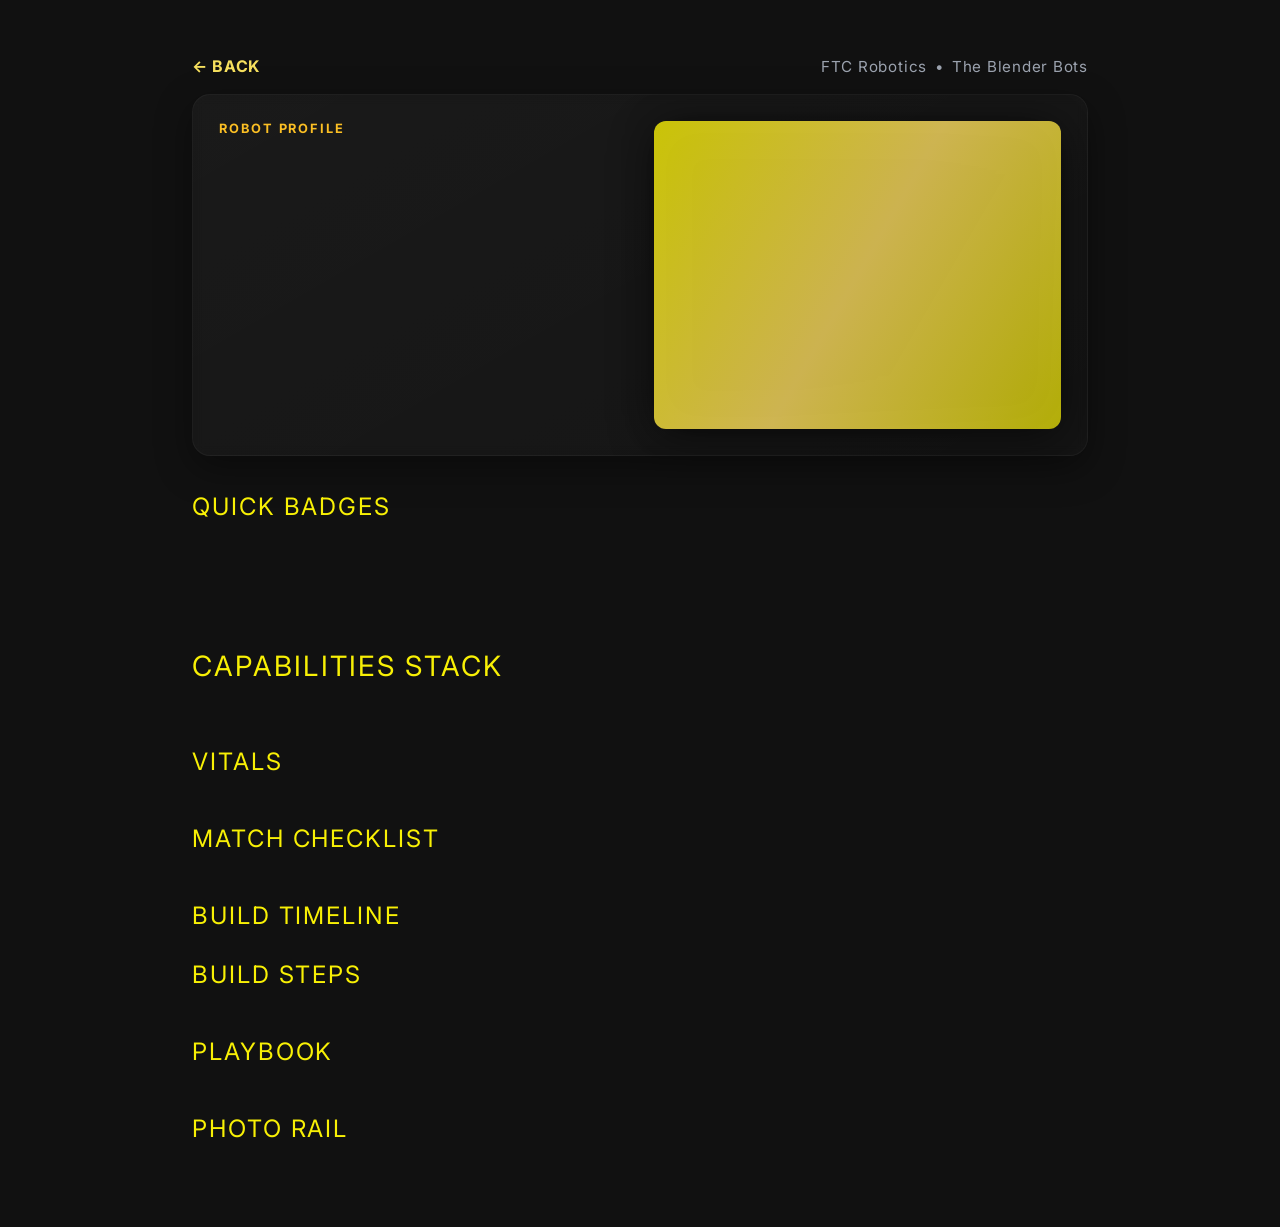
==== commit ab20d995: "Merge pull request #12 from BlenderBots12492/joseph/dev Joseph/dev" ====
--- a/src/bot.html
+++ b/src/bot.html
@@ -10,6 +10,8 @@
         <meta charset="UTF-8" />
         <meta name="viewport" content="width=device-width, initial-scale=1.0" />
         <title>Robot | Blender Bots</title>
+        <meta name="description" content="The Blender Bots High School team's web page.">
+
         <link rel="preconnect" href="https://fonts.googleapis.com" />
         <link rel="preconnect" href="https://fonts.gstatic.com" crossorigin />
         <link
@@ -301,7 +303,7 @@
 
                 const dataSources = [
                     `${botKey}.json`,
-                    `https://blenderbots12492.github.io/website/src/${botKey}.json`,
+                    `https://blenderbots12492.github.io/src/${botKey}.json`,
                 ];
 
                 const fallbackData = {
--- a/src/bot.css
+++ b/src/bot.css
@@ -189,7 +189,6 @@
   letter-spacing: 0.08em;
   text-transform: uppercase;
   color: var(--neon-yellow);
-  text-shadow: 0 0 10px rgba(248, 240, 5, 0.7), 0 0 18px rgba(248, 240, 5, 0.4);
 }
 
 .decrypt {
@@ -238,7 +237,7 @@
   left: 2px;
   text-shadow: -3px 0 var(--glitch-primary);
   clip-path: inset(44% 0 43% 0);
-  animation: glitch-anim 2s infinite linear alternate-reverse;
+  animation: glitch-anim 2s linear alternate-reverse infinite;
 }
 
 .bot-title.glitch::after {
@@ -251,7 +250,6 @@
   background-color: transparent;
   text-shadow: -3px -3px 0px var(--glitch-secondary), 3px 3px 0px var(--glitch-primary);
   clip-path: var(--slice-0);
-  animation: 1s glitch steps(2, end) infinite;
   left: 0;
 }
 
@@ -278,12 +276,6 @@
   opacity: 1;
 }
 
-.glitch-hover::before {
-  left: 2px;
-  text-shadow: -3px 0 var(--glitch-primary);
-  clip-path: inset(44% 0 43% 0);
-  animation: glitch-anim 2s infinite linear alternate-reverse;
-}
 
 .glitch-hover::after {
   --slice-0: inset(50% 50% 50% 50%);
@@ -293,9 +285,8 @@
   --slice-4: inset(40% -6px 43% 0);
   --slice-5: inset(80% -6px 5% 0);
   background-color: transparent;
-  text-shadow: -3px -3px 0px var(--glitch-secondary), 3px 3px 0px var(--glitch-primary);
   clip-path: var(--slice-0);
-  animation: 1s glitch steps(2, end) infinite;
+  
   left: 0;
 }
 
@@ -316,7 +307,6 @@
   font-weight: 700;
   letter-spacing: 0.05em;
   color: var(--neon-yellow);
-  text-shadow: 0 0 12px rgba(248, 240, 5, 0.45);
 }
 
 .notes {
@@ -358,7 +348,6 @@
   object-fit: cover;
   box-shadow: 0 12px 40px rgba(0, 255, 255, 0.12);
   transition: transform 0.5s ease, filter 0.5s ease, box-shadow 0.5s ease;
-  filter: saturate(0.95);
   animation: float 7s ease-in-out infinite alternate;
 }
 
@@ -384,9 +373,6 @@
   transform: translateY(0);
 }
 
-.pulse-text {
-  animation: pulse 1.8s ease-in-out;
-}
 
 .stack-section {
   margin-top: 48px;
@@ -910,8 +896,12 @@
 }
 
 @keyframes float {
-  0% { transform: translateY(0px) scale(1); }
-  100% { transform: translateY(-6px) scale(1.01); }
+  0% {
+    transform: scale(1); 
+  }
+  100% {
+    transform: scale(1.02);
+  }
 }
 
 @keyframes pulse {
